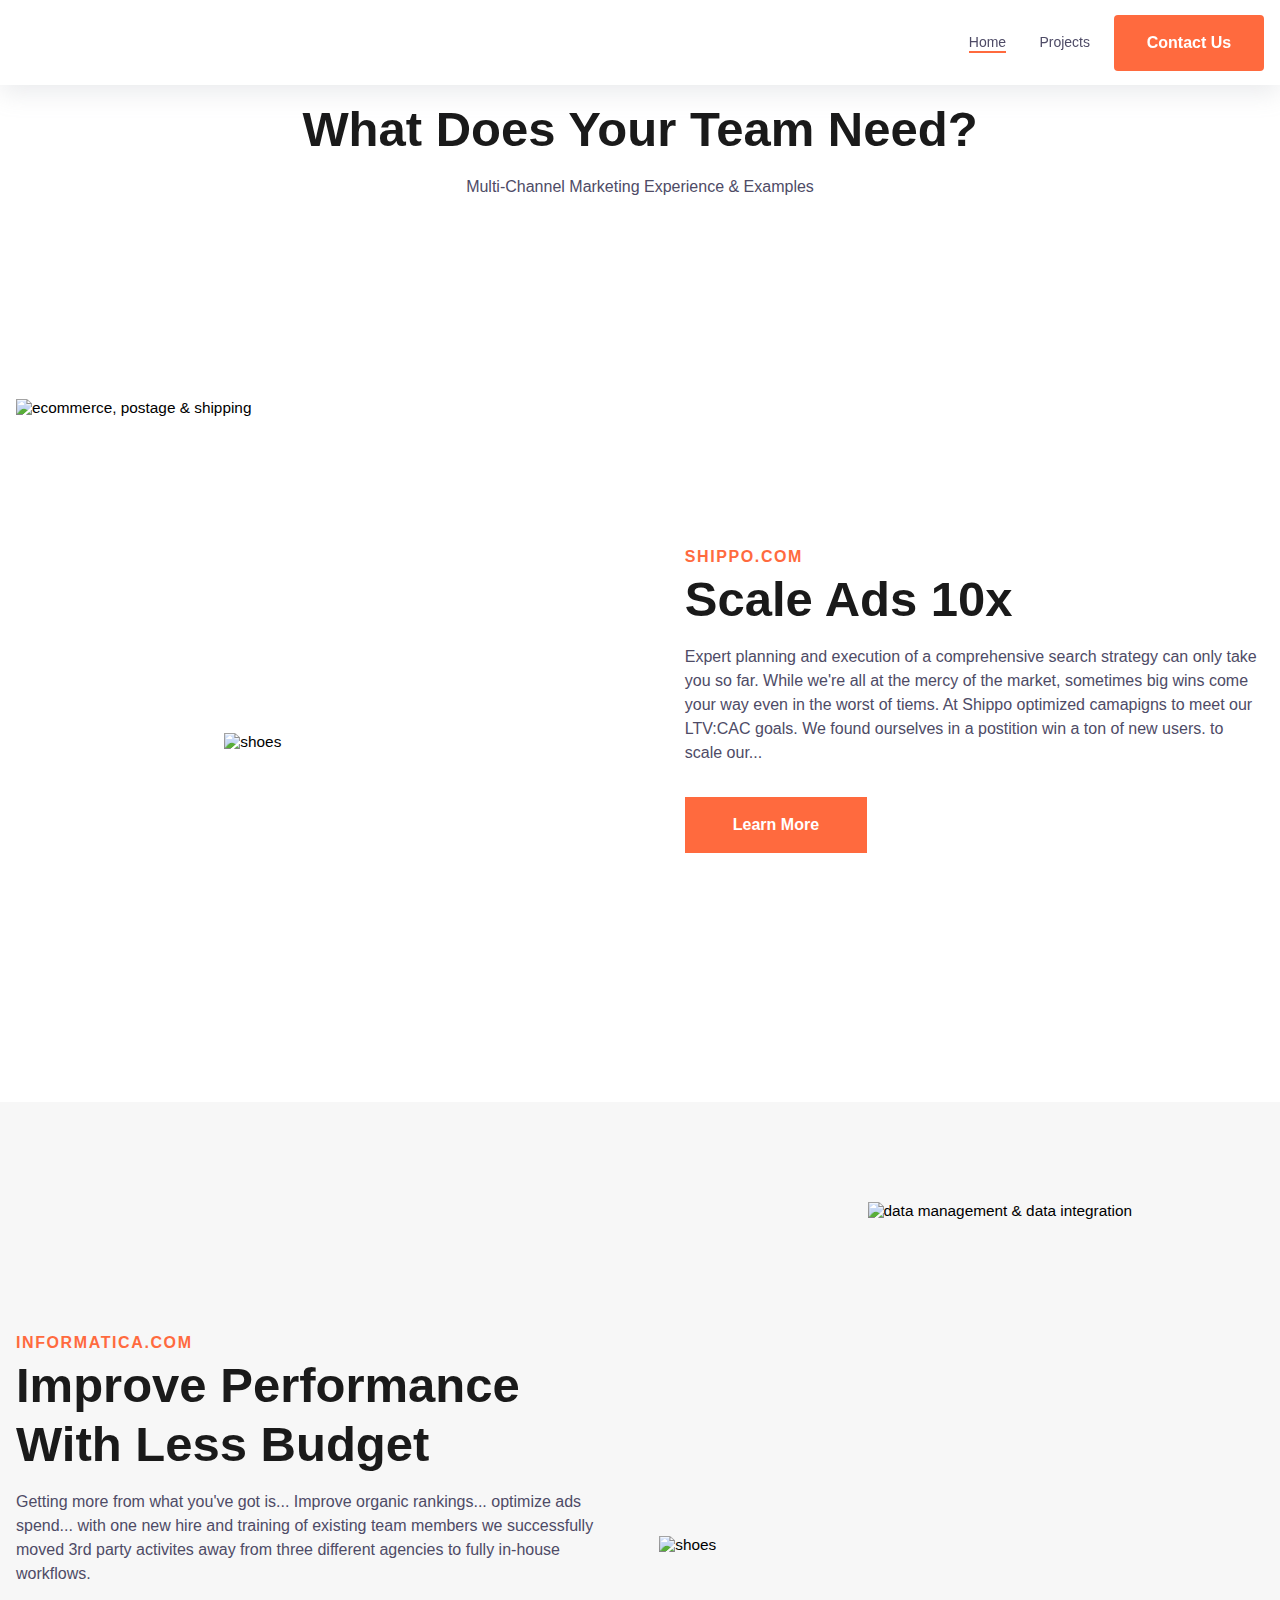
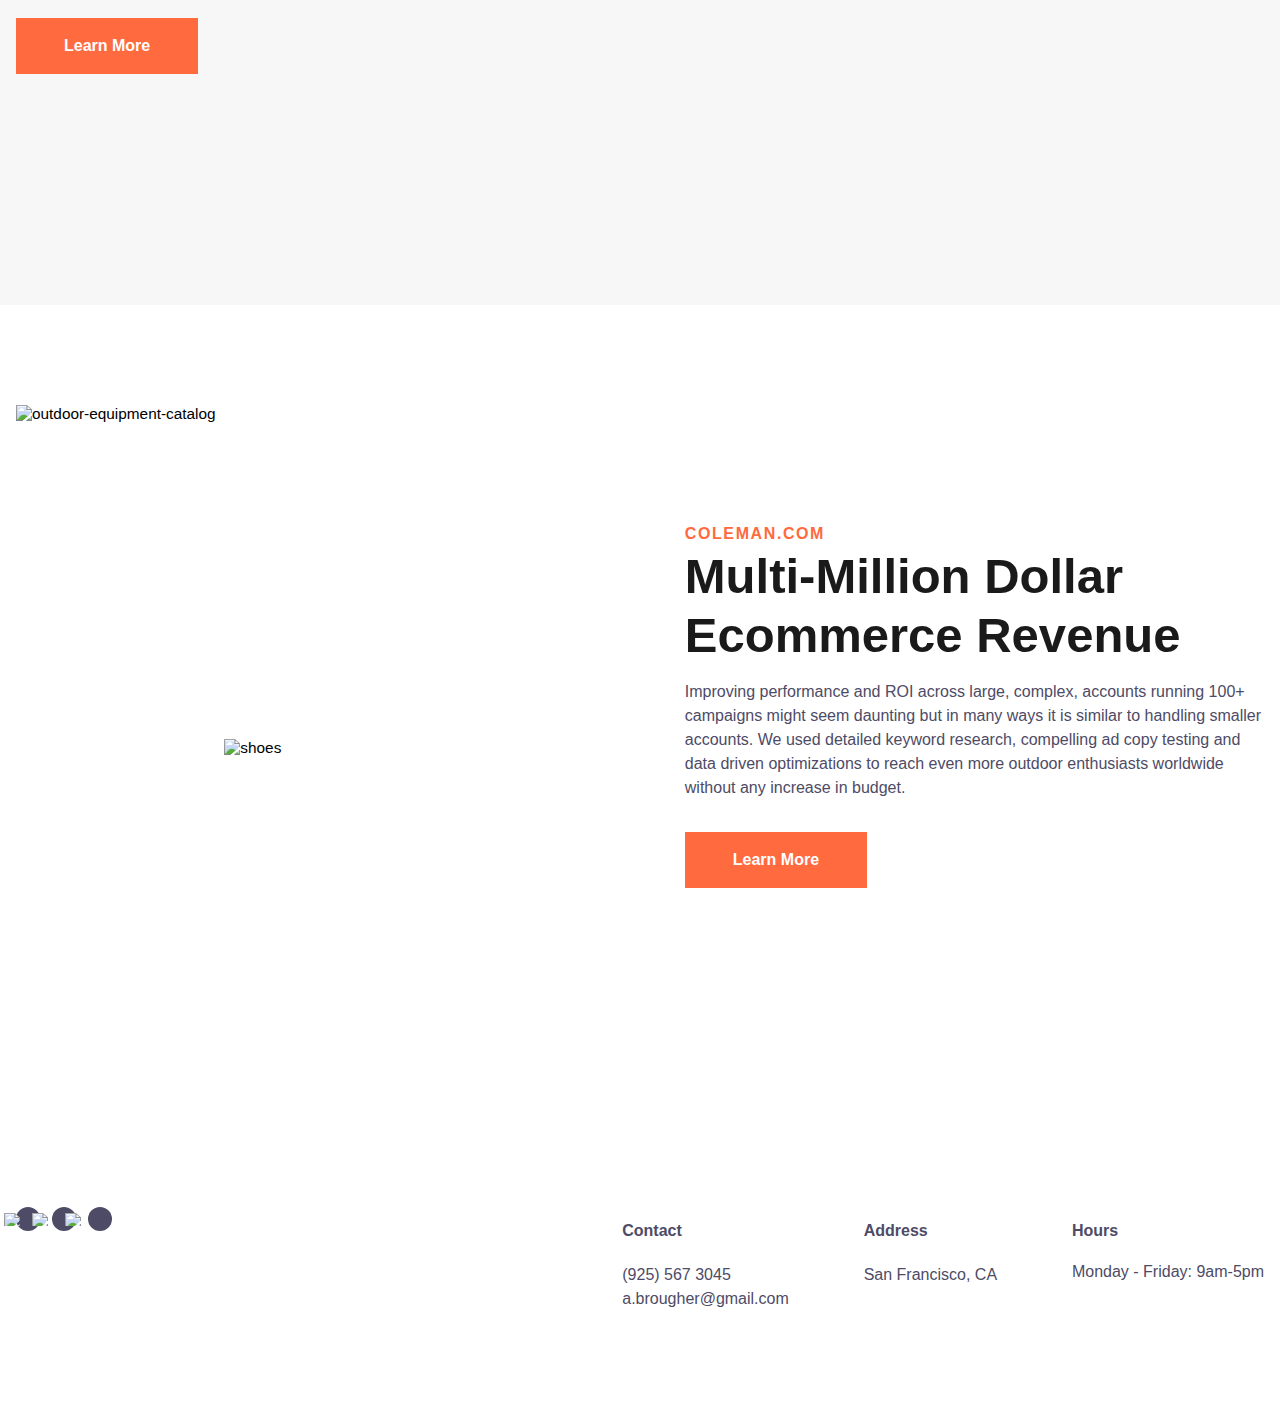
==== projects.html @ b032bcab "additional portfolio updates" ====
<!DOCTYPE html>
<html lang="en">
<head>
<!-- Google Tag Manager -->
<script>(function(w,d,s,l,i){w[l]=w[l]||[];w[l].push({'gtm.start':
new Date().getTime(),event:'gtm.js'});var f=d.getElementsByTagName(s)[0],
j=d.createElement(s),dl=l!='dataLayer'?'&l='+l:'';j.async=true;j.src=
'https://www.googletagmanager.com/gtm.js?id='+i+dl;f.parentNode.insertBefore(j,f);
})(window,document,'script','dataLayer','GTM-N7ZR4K52');</script>
<!-- End Google Tag Manager -->
  <meta charset="UTF-8">
  <meta name="viewport" content="width=device-width, initial-scale=1.0">
  <title>Staging | Home Page</title>
  <link rel="stylesheet" href="styles-code-stitch.css">
<script type="text/javascript" src="js/code-stitch.js"></script>
</head>
<body>
<!-- Google Tag Manager (noscript) -->
<noscript><iframe src="https://www.googletagmanager.com/ns.html?id=GTM-N7ZR4K52"
height="0" width="0" style="display:none;visibility:hidden"></iframe></noscript>
<!-- End Google Tag Manager (noscript) -->

<!-- ============================================ -->
<!--                 Navigation                   -->
<!-- ============================================ -->

<header id="cs-navigation">
    <div class="cs-container">
        <!--Nav Logo
        <a href="" class="cs-logo" aria-label="back to home">
            <img src="https://csimg.nyc3.cdn.digitaloceanspaces.com/Icons%2Flogo-black.svg" alt="logo" width="210" height="29" aria-hidden="true" decoding="async">
        </a> -->
        <!--Navigation List-->
        <nav class="cs-nav" role="navigation">
            <!--Mobile Nav Toggle-->
            <button class="cs-toggle" aria-label="mobile menu toggle">
                <div class="cs-box" aria-hidden="true">
                    <span class="cs-line cs-line1" aria-hidden="true"></span>
                    <span class="cs-line cs-line2" aria-hidden="true"></span>
                    <span class="cs-line cs-line3" aria-hidden="true"></span>
                </div>
            </button>
            <!-- We need a wrapper div so we can set a fixed height on the cs-ul in case the nav list gets too long from too many dropdowns being opened and needs to have an overflow scroll. This wrapper acts as the background so it can go the full height of the screen and not cut off any overflowing nav items while the cs-ul stops short of the bottom of the screen, which keeps all nav items in view no matter how mnay there are-->
            <div class="cs-ul-wrapper">
                <ul id="cs-expanded" class="cs-ul" aria-expanded="false">
                    <li class="cs-li">
                        <a href="https://www.colodev.com" class="cs-li-link cs-active">
                            Home
                        </a>
                    </li>
<!--                    <li class="cs-li">
                        <a href="" class="cs-li-link">
                            About
                        </a>
                    </li> -->
                    <li class="cs-li">
                        <a href="https://acb-site.github.io/projects" class="cs-li-link">
                            Projects
                        </a>
                    </li>
<!--                    <li class="cs-li">
                        <a href="" class="cs-li-link">
                            About Us
                        </a>
                    </li> -->
<!--                     <li class="cs-li">
                        <a href="" class="cs-li-link">
                            FAQ
                        </a>
                    </li> -->
                </ul>
            </div>
        </nav>
        <a href="mailto:a.brougher@gmail.com" target="_newtab" class="cs-button-solid cs-nav-button">Contact Us</a>
        <!--Dark Mode toggle, uncomment button code if you want to enable a dark mode toggle-->
        <!-- <button id="dark-mode-toggle" aria-label="dark mode toggle">
            <svg class="cs-moon" xmlns="http://www.w3.org/2000/svg" viewBox="0 0 480 480" style="enable-background:new 0 0 480 480" xml:space="preserve"><path d="M459.782 347.328c-4.288-5.28-11.488-7.232-17.824-4.96-17.76 6.368-37.024 9.632-57.312 9.632-97.056 0-176-78.976-176-176 0-58.4 28.832-112.768 77.12-145.472 5.472-3.712 8.096-10.4 6.624-16.832S285.638 2.4 279.078 1.44C271.59.352 264.134 0 256.646 0c-132.352 0-240 107.648-240 240s107.648 240 240 240c84 0 160.416-42.688 204.352-114.176 3.552-5.792 3.04-13.184-1.216-18.496z"/></svg>
            <img class="cs-sun" aria-hidden="true" src="https://csimg.nyc3.cdn.digitaloceanspaces.com/Icons%2Fsun.svg" decoding="async" alt="moon" width="15" height="15">
        </button> -->
    </div>
</header>


<!-- ============================================ -->
<!--                  Services - Hero                    -->
<!-- ============================================ -->

<section id="services-448">
    <div class="cs-container">
        <div class="cs-content">
        <!--    <span class="cs-topper">Services</span>   -->
            <h2 class="cs-title">What Does Your Team Need?</h2>
            <p class="cs-text">
                Multi-Channel Marketing Experience & Examples
            </p>
        </div>
    </div>
</section>
             
<!-- ============================================ -->


<!-- ============================================ -->
<!--                Side By Side                  -->
<!-- ============================================ -->

<section id="RPsbs-1593">
    <div class="cs-container">
        <div class="cs-image-group">
            <!--Top left image-->
            <picture class="cs-picture cs-picture1">
                <!--Mobile Image-->
                <source media="(max-width: 600px)" srcset="/images/projects/packages-cropped.jpg">
                <!--Tablet and above Image-->
                <source media="(min-width: 601px)" srcset="/images/projects/packages-cropped.jpg">
                <img loading="lazy" decoding="async" src="/images/projects/packages-cropped.jpg" alt="ecommerce, postage & shipping" width="413" height="500">
            </picture>
            <!--Top Right image-->
            <picture class="cs-picture cs-picture2">
                <!--Mobile Image-->
                <source media="(max-width: 600px)" srcset="https://csimg.nyc3.cdn.digitaloceanspaces.com/Images/ecommerce/shoes2.jpg">
                <!--Tablet and above Image-->
                <source media="(min-width: 601px)" srcset="https://csimg.nyc3.cdn.digitaloceanspaces.com/Images/ecommerce/shoes2.jpg">
                <img loading="lazy" decoding="async" src="https://csimg.nyc3.cdn.digitaloceanspaces.com/Images/ecommerce/shoes2.jpg" alt="shoes" width="413" height="280">
            </picture>
        </div>
        <div class="cs-content">
            <span class="cs-topper">Shippo.com</span>
            <h2 class="cs-title">Scale Ads 10x</h2>
            <p class="cs-text">
                Expert planning and execution of a comprehensive search strategy can only take you so far. While we're all at the mercy of the market, sometimes big wins come your way even in the worst of tiems. At Shippo optimized camapigns to meet our LTV:CAC goals. We found ourselves in a postition win a ton of new users. to scale our...
            </p>
            <a href="mailto:a.brougher@gmail.com" class="cs-button-solid" target="_newtab">Learn More</a>
        </div>
    </div>
</section>

<!-- ============================================ -->
<!--             Side By Side Reverse             -->
<!-- ============================================ -->

<section id="RPsbsr-1593">
    <div class="cs-container">
        <div class="cs-image-group">
            <!--Top left image-->
            <picture class="cs-picture cs-picture1">
                <!--Mobile Image-->
                <source media="(max-width: 600px)" srcset="/images/projects/data-integration-cropped.jpg">
                <!--Tablet and above Image-->
                <source media="(min-width: 601px)" srcset="/images/projects/data-integration-cropped.jpg">
                <img loading="lazy" decoding="async" src="/images/projects/data-integration-cropped.jpg" alt="data management & data integration" width="413" height="500">
            </picture>
            <!--Top Right image-->
            <picture class="cs-picture cs-picture2">
                <!--Mobile Image-->
                <source media="(max-width: 600px)" srcset="https://csimg.nyc3.cdn.digitaloceanspaces.com/Images/ecommerce/shoes2.jpg">
                <!--Tablet and above Image-->
                <source media="(min-width: 601px)" srcset="https://csimg.nyc3.cdn.digitaloceanspaces.com/Images/ecommerce/shoes2.jpg">
                <img loading="lazy" decoding="async" src="https://csimg.nyc3.cdn.digitaloceanspaces.com/Images/ecommerce/shoes2.jpg" alt="shoes" width="413" height="280">
            </picture>
        </div>
        <div class="cs-content">
            <span class="cs-topper">Informatica.com</span>
            <h2 class="cs-title">Improve Performance With Less Budget</h2>
            <p class="cs-text">
                Getting more from what you've got is... Improve organic rankings... optimize ads spend... with one new hire and training of existing team members we successfully moved 3rd party activites away from three different agencies to fully in-house workflows.
            </p>
            <a href="mailto:a.brougher@gmail.com" class="cs-button-solid" target="_newtab">Learn More</a>
        </div>
    </div>
</section>
<!-- ============================================ -->
<!--                Side By Side                  -->
<!-- ============================================ -->

<section id="RPsbs-1593">
    <div class="cs-container">
        <div class="cs-image-group">
            <!--Top left image-->
            <picture class="cs-picture cs-picture1">
                <!--Mobile Image-->
                <source media="(max-width: 600px)" srcset="/images/projects/camping-catalog-cropped.jpg">
                <!--Tablet and above Image-->
                <source media="(min-width: 601px)" srcset="/images/projects/camping-catalog-cropped.jpg">
                <img loading="lazy" decoding="async" src="/images/projects/camping-catalog-cropped.jpg" alt="outdoor-equipment-catalog" width="413" height="500">
            </picture>
            <!--Top Right image-->
            <picture class="cs-picture cs-picture2">
                <!--Mobile Image-->
                <source media="(max-width: 600px)" srcset="https://csimg.nyc3.cdn.digitaloceanspaces.com/Images/ecommerce/shoes2.jpg">
                <!--Tablet and above Image-->
                <source media="(min-width: 601px)" srcset="https://csimg.nyc3.cdn.digitaloceanspaces.com/Images/ecommerce/shoes2.jpg">
                <img loading="lazy" decoding="async" src="https://csimg.nyc3.cdn.digitaloceanspaces.com/Images/ecommerce/shoes2.jpg" alt="shoes" width="413" height="280">
            </picture>
        </div>
        <div class="cs-content">
            <span class="cs-topper">Coleman.com</span>
            <h2 class="cs-title">Multi-Million Dollar Ecommerce Revenue</h2>
            <p class="cs-text">
                Improving performance and ROI across large, complex, accounts running 100+ campaigns might seem daunting but in many ways it is similar to handling smaller accounts. We used detailed keyword research, compelling ad copy testing and data driven optimizations to reach even more outdoor enthusiasts worldwide without any increase in budget.
            </p>
            <a href="mailto:a.brougher@gmail.com" class="cs-button-solid" target="_newtab">Learn More</a>
        </div>
    </div>
</section>

<!-- ============================================ -->
<!--                   Footer                     -->
<!-- ============================================ -->

<footer id="cs-footer-274">
    <div class="cs-container">
        <!-- Logo Group -->
        <div class="cs-logo-group">
            <a aria-label="go back to home" class="cs-logo" href="">
                <!-- Remove the light class if you don't need the dark logo -->
               <!-- <img class="cs-logo-img" aria-hidden="true" loading="lazy" decoding="async" src="https://csimg.nyc3.digitaloceanspaces.com/Footer/logo.svg" alt="logo" width="240" height="32"> -->
            </a>
            <div class="cs-social">
                <a class="cs-social-link" aria-label="visit google profile" href="">
                    <img class="cs-social-img" aria-hidden="true" loading="lazy" decoding="async" src="https://csimg.nyc3.digitaloceanspaces.com/Social/google.svg" alt="google" width="11" height="11">
                </a>
                <a class="cs-social-link" aria-label="visit facebook profile" href="">
                    <img class="cs-social-img" aria-hidden="true" loading="lazy" decoding="async" src="https://csimg.nyc3.digitaloceanspaces.com/Social/Facebook.svg" alt="facebook" width="6" height="11">
                </a>
                <a class="cs-social-link" aria-label="visit instagram profile" href="">
                    <img class="cs-social-img" aria-hidden="true" loading="lazy" decoding="async" src="https://csimg.nyc3.digitaloceanspaces.com/Social/instagram.svg" alt="instagram" width="11" height="11">
                </a>
            </div>
        </div>
        <!-- Links -->
        <ul class="cs-nav">
            <li class="cs-nav-li">
                <span class="cs-header">Contact</span>
            </li>
            <li class="cs-nav-li">
                <a class="cs-nav-link" href="tel:925-567 3045">(925) 567 3045</a>
            </li>
            <li class="cs-nav-li">
                <a class="cs-nav-link" href="mailto:a.brougher@gmail.com">a.brougher@gmail.com</a>
            </li>
        </ul>
        <ul class="cs-nav">
            <li class="cs-nav-li">
                <span class="cs-header">Address</span>
            </li>
            <li class="cs-nav-li">
                <a class="cs-nav-link" href="">San Francisco, CA</a>
            </li>
        </ul>
        <!-- Contact Info -->
        <ul class="cs-nav">
            <li class="cs-nav-li">
                <span class="cs-header">Hours</span>
            </li>
            <li class="cs-nav-li">
                Monday - Friday: 9am-5pm
            </li>
  <!--            <li class="cs-nav-li">
                ​(closed for lunch 12pm-2pm)
            </li> -->
        </ul>
    </div>
</footer>


</body>
---- styles-code-stitch.css ----
:root {
    /* Add these styles to your global stylesheet, which is used across all site pages. You only need to do this once. All elements in the library derive their variables and base styles from this central sheet, simplifying site-wide edits. For instance, if you want to modify how your h2's appear across the site, you just update it once in the global styles, and the changes apply everywhere. */
    --primary: #ff6a3e;
    --primaryLight: #ffba43;
    --secondary: #ffba43;
    --secondaryLight: #ffba43;
    --headerColor: #1a1a1a;
    --bodyTextColor: #4e4b66;
    --bodyTextColorWhite: #fafbfc;
    /* 13px - 16px */
    --topperFontSize: clamp(0.8125rem, 1.6vw, 1rem);
    /* 31px - 49px */
    --headerFontSize: clamp(1.9375rem, 3.9vw, 3.0625rem);
    --bodyFontSize: 1rem;
    /* 60px - 100px top and bottom */
    --sectionPadding: clamp(3.75rem, 7.82vw, 6.25rem) 1rem;
    --fontFamily: 'Montserrat', sans-serif;
    font-family: var(--fontFamily);
}

body {
    margin: 0;
    padding: 0;
}

*, *:before, *:after {
    /* prevents padding from affecting height and width */
    box-sizing: border-box;
}
.cs-topper {
    font-size: var(--topperFontSize);
    line-height: 1.2em;
    text-transform: uppercase;
    text-align: inherit;
    letter-spacing: .1em;
    font-weight: 700;
    color: var(--primary);
    margin-bottom: 0.25rem;
    display: block;
}

.cs-title {
    font-size: var(--headerFontSize);
    font-weight: 900;
    line-height: 1.2em;
    text-align: inherit;
    max-width: 43.75rem;
    margin: 0 0 1rem 0;
    color: var(--headerColor);
    position: relative;
}

.cs-text {
    font-size: var(--bodyFontSize);
    line-height: 1.5em;
    text-align: inherit;
    width: 100%;
    max-width: 40.625rem;
    margin: 0;
    color: var(--bodyTextColor);
}
                            
/*-- -------------------------- -->
<---     Mobile Navigation      -->
<--- -------------------------- -*/
/* Mobile - 1023px */
@media only screen and (max-width: 63.9375rem) {
  body.cs-open {
    overflow: hidden;
  }
  #cs-navigation {
    width: 100%;
    /* prevents padding and border from affecting height and width */
    box-sizing: border-box;
    padding: 0.75rem 1rem;
    background-color: #fff;
    box-shadow: rgba(149, 157, 165, 0.2) 0px 8px 24px;
    position: fixed;
    z-index: 10000;
  }
  #cs-navigation:before {
    content: "";
    width: 100%;
    height: 0vh;
    background: rgba(0, 0, 0, 0.6);
    opacity: 0;
    display: block;
    position: absolute;
    top: 100%;
    right: 0;
    z-index: -1100;
    transition: height 0.5s, opacity 0.5s;
    -webkit-backdrop-filter: blur(10px);
    backdrop-filter: blur(10px);
  }
  #cs-navigation.cs-active:before {
    height: 150vh;
    opacity: 1;
  }
  #cs-navigation.cs-active .cs-ul-wrapper {
    opacity: 1;
    transform: scaleY(1);
    transition-delay: 0.15s;
  }
  #cs-navigation.cs-active .cs-li {
    opacity: 1;
    transform: translateY(0);
  }
  #cs-navigation .cs-container {
    width: 100%;
    display: flex;
    justify-content: flex-end;
    align-items: center;
  }
  #cs-navigation .cs-logo {
    width: 40%;
    max-width: 9.125rem;
    height: 100%;
    margin: 0 auto 0 0;
    /* prevents padding and border from affecting height and width */
    box-sizing: border-box;
    padding: 0;
    display: flex;
    justify-content: center;
    align-items: center;
    z-index: 10;
  }
  #cs-navigation .cs-logo img {
    width: 100%;
    height: 100%;
    /* ensures the image never overflows the container. It stays contained within it's width and height and expands to fill it then stops once it reaches an edge */
    object-fit: contain;
  }
  #cs-navigation .cs-toggle {
    /* 44px - 48px */
    width: clamp(2.75rem, 6vw, 3rem);
    height: clamp(2.75rem, 6vw, 3rem);
    margin: 0 0 0 auto;
    background-color: transparent;
    border: none;
    border-radius: 0.25rem;
    display: flex;
    justify-content: center;
    align-items: center;
  }
  #cs-navigation .cs-active .cs-line1 {
    top: 50%;
    transform: translate(-50%, -50%) rotate(225deg);
  }
  #cs-navigation .cs-active .cs-line2 {
    top: 50%;
    transform: translate(-50%, -50%) translateY(0) rotate(-225deg);
    transform-origin: center;
  }
  #cs-navigation .cs-active .cs-line3 {
    opacity: 0;
    bottom: 100%;
  }
  #cs-navigation .cs-box {
    /* 24px - 28px */
    width: clamp(1.5rem, 2vw, 1.75rem);
    /* 14px - 16px */
    height: clamp(0.875rem, 1.5vw, 1rem);
    position: relative;
  }
  #cs-navigation .cs-line {
    width: 100%;
    height: 2px;
    background-color: #1a1a1a;
    border-radius: 2px;
    position: absolute;
    left: 50%;
    transform: translateX(-50%);
  }
  #cs-navigation .cs-line1 {
    top: 0;
    transition: transform 0.5s, top 0.3s, left 0.3s;
    animation-duration: 0.7s;
    animation-timing-function: ease;
    animation-direction: normal;
    animation-fill-mode: forwards;
    transform-origin: center;
  }
  #cs-navigation .cs-line2 {
    top: 50%;
    transform: translateX(-50%) translateY(-50%);
    transition: top 0.3s, left 0.3s, transform 0.5s;
    animation-duration: 0.7s;
    animation-timing-function: ease;
    animation-direction: normal;
    animation-fill-mode: forwards;
  }
  #cs-navigation .cs-line3 {
    bottom: 0;
    transition: bottom 0.3s, opacity 0.3s;
  }
  #cs-navigation .cs-ul-wrapper {
    width: 100%;
    height: auto;
    padding-bottom: 2.4em;
    background-color: #fff;
    box-shadow: inset rgba(0, 0, 0, 0.2) 0px 8px 24px;
    opacity: 0;
    position: absolute;
    top: 100%;
    left: 0;
    z-index: -1;
    overflow: hidden;
    transform: scaleY(0);
    transition: transform 0.4s, opacity 0.3s;
    transform-origin: top;
  }
  #cs-navigation .cs-ul {
    width: 100%;
    height: auto;
    max-height: 65vh;
    margin: 0;
    padding: 3rem 0 0 0;
    display: flex;
    flex-direction: column;
    justify-content: flex-start;
    align-items: center;
    gap: 1.25rem;
    overflow: scroll;
  }
  #cs-navigation .cs-li {
    text-align: center;
    list-style: none;
    width: 100%;
    margin-right: 0;
    opacity: 0;
    /* transition from these values */
    transform: translateY(-4.375rem);
    transition: transform 0.6s, opacity 0.9s;
  }
  #cs-navigation .cs-li:nth-of-type(1) {
    transition-delay: 0.05s;
  }
  #cs-navigation .cs-li:nth-of-type(2) {
    transition-delay: 0.1s;
  }
  #cs-navigation .cs-li:nth-of-type(3) {
    transition-delay: 0.15s;
  }
  #cs-navigation .cs-li:nth-of-type(4) {
    transition-delay: 0.2s;
  }
  #cs-navigation .cs-li:nth-of-type(5) {
    transition-delay: 0.25s;
  }
  #cs-navigation .cs-li:nth-of-type(6) {
    transition-delay: 0.3s;
  }
  #cs-navigation .cs-li:nth-of-type(7) {
    transition-delay: 0.35s;
  }
  #cs-navigation .cs-li:nth-of-type(8) {
    transition-delay: 0.4s;
  }
  #cs-navigation .cs-li:nth-of-type(9) {
    transition-delay: 0.45s;
  }
  #cs-navigation .cs-li:nth-of-type(10) {
    transition-delay: 0.5s;
  }
  #cs-navigation .cs-li:nth-of-type(11) {
    transition-delay: 0.55s;
  }
  #cs-navigation .cs-li:nth-of-type(12) {
    transition-delay: 0.6s;
  }
  #cs-navigation .cs-li:nth-of-type(13) {
    transition-delay: 0.65s;
  }
  #cs-navigation .cs-li-link {
    /* 16px - 24px */
    font-size: clamp(1rem, 2.5vw, 1.5rem);
    line-height: 1.2em;
    text-decoration: none;
    margin: 0;
    color: var(--headerColor);
    display: inline-block;
    position: relative;
  }
  #cs-navigation .cs-li-link:before {
    /* active state underline */
    content: "";
    width: 100%;
    height: 1px;
    background: currentColor;
    opacity: 1;
    display: none;
    position: absolute;
    bottom: -0.125rem;
    left: 0;
  }
  #cs-navigation .cs-li-link.cs-active:before {
    display: block;
  }
  #cs-navigation .cs-button-solid {
    display: none;
  }
}
/*-- -------------------------- -->
<---     Desktop Navigation     -->
<--- -------------------------- -*/
/* Small Desktop - 1024px */
@media only screen and (min-width: 64rem) {
  #cs-navigation {
    width: 100%;
    /* prevents padding and border from affecting height and width */
    box-sizing: border-box;
    padding: 0 1rem;
    background-color: #fff;
    box-shadow: rgba(149, 157, 165, 0.2) 0px 8px 24px;
    position: fixed;
    z-index: 10000;
  }
  #cs-navigation .cs-container {
    width: 100%;
    max-width: 80rem;
    margin: auto;
    display: flex;
    justify-content: flex-end;
    align-items: center;
    gap: 1.5rem;
  }
  #cs-navigation .cs-toggle {
    display: none;
  }
  #cs-navigation .cs-logo {
    width: 18.4%;
    max-width: 21.875rem;
    height: 4.0625rem;
    /* margin-right auto pushes everything away from it to the right */
    margin: 0 auto 0 0;
    padding: 0;
    display: flex;
    justify-content: center;
    align-items: center;
    z-index: 100;
  }
  #cs-navigation .cs-logo img {
    width: 100%;
    height: 100%;
    /* ensures the image never overflows the container. It stays contained within it's width and height and expands to fill it then stops once it reaches an edge */
    object-fit: contain;
  }
  #cs-navigation .cs-ul {
    width: 100%;
    margin: 0;
    padding: 0;
    display: flex;
    justify-content: flex-start;
    align-items: center;
    /* 20px - 36px */
    gap: clamp(1.25rem, 2.6vw, 2.25rem);
  }
  #cs-navigation .cs-li {
    list-style: none;
    padding: 2rem 0;
    /* prevent flexbox from squishing it */
    flex: none;
  }
  #cs-navigation .cs-li-link {
    /* 14px - 16px */
    font-size: clamp(0.875rem, 1vw, 1rem);
    line-height: 1.5em;
    text-decoration: none;
    margin: 0;
    color: var(--bodyTextColor);
    display: block;
    position: relative;
  }
  #cs-navigation .cs-li-link:hover:before {
    width: 100%;
  }
  #cs-navigation .cs-li-link.cs-active:before {
    width: 100%;
  }
  #cs-navigation .cs-li-link:before {
    /* active state underline */
    content: "";
    width: 0%;
    height: 2px;
    background: var(--primary);
    opacity: 1;
    display: block;
    position: absolute;
    bottom: 0rem;
    left: 0;
    transition: width 0.3s;
  }
  #cs-navigation .cs-button-solid {
    font-size: 1rem;
    font-weight: 700;
    /* 46px - 56px */
    line-height: clamp(2.875em, 5.5vw, 3.5em);
    text-align: center;
    text-decoration: none;
    min-width: 9.375rem;
    margin: 0;
    /* prevents padding from adding to the width */
    box-sizing: border-box;
    padding: 0 1.5rem;
    color: #fff;
    background-color: var(--primary);
    border-radius: 0.25rem;
    display: inline-block;
    position: relative;
    z-index: 1;
  }
  #cs-navigation .cs-button-solid:before {
    content: "";
    width: 0%;
    height: 100%;
    background: #000;
    opacity: 1;
    border-radius: 0.25rem;
    position: absolute;
    top: 0;
    left: 0;
    z-index: -1;
    transition: width 0.3s;
  }
  #cs-navigation .cs-button-solid:hover:before {
    width: 100%;
  }
}
                                
/*-- -------------------------- -->
<---          Services          -->
<--- -------------------------- -*/

/* Mobile - 360px */
@media only screen and (min-width: 0rem) {
    #services-448 {
        padding: var(--sectionPadding);
    }
    #services-448 .cs-container {
        width: 100%;
        /* changes at 1280px at tablet */
        max-width: 34.375rem;
        margin: auto;
        display: flex;
        flex-direction: column;
        align-items: center;
        /* 48px - 64px */
        gap: clamp(3rem, 6vw, 4rem);
    }
    #services-448 .cs-content {
        /* set text align to left if content needs to be left aligned */
        text-align: center;
        width: 100%;
        display: flex;
        flex-direction: column;
        /* centers content horizontally, set to flex-start to left align */
        align-items: center;
    }

    #services-448 .cs-card-group {
        width: 100%;
        padding: 0;
        margin: 0;
        display: flex;
        flex-direction: column;
        justify-content: center;
        align-items: center;
        /* 16px - 20px */
        column-gap: clamp(1rem, 1.5vw, 1.25rem);
        /* 24px - 60px */
        row-gap: clamp(1.5rem, 5vw, 3.75rem);
    }
    #services-448 .cs-item {
        list-style: none;
        width: 100%;
        max-width: 22.5rem;
        /* changes at desktop */
        padding-top: 9rem;
        position: relative;
        display: flex;
        flex-direction: column;
        align-items: center;
        justify-content: center;
    }
    #services-448 .cs-item:hover .cs-picture img {
        transform: scale(1.2);
        opacity: 0.4;
    }
    #services-448 .cs-item:hover .cs-flex:before {
        opacity: 1;
    }
    #services-448 .cs-picture {
        width: 100%;
        /* changes at desktop */
        height: 15.625rem;
        border-radius: 0.5rem;
        background-color: var(--primary);
        /* clips the corners of the image */
        overflow: hidden;
        display: block;
        position: absolute;
        top: 0;
        left: 0;
        z-index: -1;
    }
    #services-448 .cs-picture img {
        position: absolute;
        top: 0;
        left: 0;
        height: 100%;
        width: 100%;
        /* makes it behave like a background image */
        object-fit: cover;
        /* positions top of image to the top of the container */
        object-position: top;
        transition:
            transform 0.9s,
            opacity 0.5s;
    }
    #services-448 .cs-flex {
        text-align: center;
        width: 88%;
        padding: 0 1.5rem 1.5rem 1.5rem;
        /* prevents padding and border from affecting height and width */
        box-sizing: border-box;
        border: 1px solid #dad9e3;
        border-radius: 0.75rem;
        background-color: #fff;
        box-shadow: 0px 24px 54px rgba(87, 107, 147, 0.12);
        display: flex;
        flex-direction: column;
        justify-content: center;
        align-items: center;
        position: relative;
    }
    #services-448 .cs-flex:before {
        /* hover border box */
        content: "";
        background: transparent;
        /* prevents the mouse from interacting with it */
        pointer-events: none;
        border: 4px solid var(--primary);
        border-radius: 0.75rem;
        /* prevents border from affecting height and width */
        box-sizing: border-box;
        opacity: 0;
        position: absolute;
        display: block;
        top: -1px;
        left: -1px;
        right: -1px;
        bottom: -1px;
        transition: opacity 0.5s;
    }
    #services-448 .cs-wrapper {
        /* 80px - 120px */
        width: clamp(5rem, 9.2vw, 7.5rem);
        height: clamp(5rem, 9.2vw, 7.5rem);
        /* 20px - 24px */
        margin: 0 0 clamp(1.25rem, 1.5vw, 1.5rem);
        /* we use the same clamp value for height & width, but multiple by -.5 so it will be a negative value, and be half of the height.  Negative margins pull things toward the element so they overlap them, in this case we want the .cs-wrapper to overlap .cs-flex by half its height, so we use the same clamp for height and half it for the margin top value */
        margin-top: calc(clamp(5rem, 9.2vw, 7.5rem) * -0.5);
        border-radius: 50%;
        border: 4px solid var(--primary);
        background-color: #fff;
        /* prevents border from affecting height and width */
        box-sizing: border-box;
        display: flex;
        justify-content: center;
        align-items: center;
        position: relative;
        z-index: 10;
    }
    #services-448 .cs-icon {
        /* 48px - 64px */
        width: clamp(3rem, 4.3vw, 4rem);
        height: auto;
        display: block;
    }
    #services-448 .cs-h3 {
        /* 20px - 25px */
        font-size: clamp(1.25rem, 1.9vw, 1.5625rem);
        line-height: 1.2em;
        font-weight: 700;
        margin: 0 0 0.5rem 0;
        color: var(--headerColor);
    }
    #services-448 .cs-item-text {
        /* 14px - 16px */
        font-size: clamp(0.875rem, 1.5vw, 1rem);
        line-height: 1.5em;
        font-weight: 400;
        /* 20px - 24px */
        margin: 0 0 clamp(1.25rem, 1.5vw, 1.5rem);
        color: var(--bodyTextColor);
    }
    #services-448 .cs-link {
        /* 16px - 20px */
        font-size: clamp(1rem, 1.5vw, 1.25rem);
        line-height: 1.5em;
        font-weight: 700;
        text-transform: uppercase;
        text-decoration: none;
        margin: 0;
        color: var(--primary);
        display: inline-block;
        position: relative;
    }
    #services-448 .cs-link:hover:before {
        width: 100%;
    }
    #services-448 .cs-link:before {
        /* animated underline */
        content: "";
        width: 0%;
        height: 3px;
        background: currentColor;
        opacity: 1;
        position: absolute;
        display: block;
        bottom: -0.125rem;
        left: 0;
        transition: width 0.3s;
    }
}
/* Tablet - 768px */
@media only screen and (min-width: 48rem) {
    #services-448 .cs-container {
        max-width: 80rem;
    }
    #services-448 .cs-card-group {
        flex-direction: row;
    }
    #services-448 .cs-item {
        width: 47%;
    }
}
/* Small Desktop - 1024px */
@media only screen and (min-width: 64rem) {
    #services-448 .cs-card-group {
        flex-wrap: nowrap;
    }
    #services-448 .cs-item {
        width: 100%;
        /* 144px - 274px */
        padding-top: clamp(9rem, 17.5vw, 17.125rem);
    }
    #services-448 .cs-picture {
        /* 224px - 428px */
        height: clamp(14rem, 28vw, 26.75rem);
    }
}

/*-- -------------------------- -->
<---           Stats            -->
<--- -------------------------- -*/

/* Mobile - 360px */
@media only screen and (min-width: 0rem) {
  #stats-1687 {
    padding: var(--sectionPadding);
  }
  #stats-1687 .cs-container {
    width: 100%;
    /* changes to 1920px at tablet */
    max-width: 36.5rem;
    margin: auto;
    display: flex;
    flex-direction: column;
    align-items: stretch;
    /* 48px - 100px */
    gap: clamp(3rem, 7vw, 6.25rem);
  }
  #stats-1687 .cs-wrapper {
    width: 100%;
    /* 48px - 64px */
    max-width: 80rem;
    margin: auto;
    display: flex;
    flex-direction: column;
    justify-content: center;
    align-items: flex-start;
    /* 48px - 64px */
    gap: clamp(3rem, 6vw, 4rem);
  }
  #stats-1687 .cs-content {
    /* set text align to left if content needs to be left aligned */
    text-align: left;
    width: 100%;
    max-width: 33.875rem;
    display: flex;
    flex-direction: column;
    /* centers content horizontally, set to flex-start to left align */
    align-items: flex-start;
  }
  #stats-1687 .cs-text {
    margin-bottom: 1rem;
  }
  #stats-1687 .cs-text:last-of-type {
    margin-bottom: 2rem;
  }
  #stats-1687 .cs-button-solid {
    font-size: 1rem;
    font-weight: 700;
    /* 46px - 56px */
    line-height: clamp(2.875rem, 5.5vw, 3.5rem);
    text-align: center;
    text-decoration: none;
    min-width: 9.375rem;
    margin: 0;
    /* prevents padding from adding to the width */
    box-sizing: border-box;
    padding: 0 1.5rem;
    color: #fff;
    background-color: var(--primary);
    display: inline-block;
    position: relative;
    z-index: 1;
  }
  #stats-1687 .cs-button-solid:before {
    content: "";
    width: 0%;
    height: 100%;
    background: #000;
    opacity: 1;
    border-radius: 0.25rem;
    position: absolute;
    top: 0;
    left: 0;
    z-index: -1;
    transition: width 0.3s;
  }
  #stats-1687 .cs-button-solid:hover:before {
    width: 100%;
  }
  #stats-1687 .cs-picture {
    width: 100%;
    max-width: 39.375rem;
    height: auto;
    /* 400px - 600px */
    min-height: clamp(25rem, 68vw, 37.5rem);
    margin: 0;
    display: block;
    position: relative;
    z-index: 1;
    align-self: stretch;
  }
  #stats-1687 .cs-picture img {
    width: 100%;
    height: 100%;
    object-fit: cover;
    position: absolute;
    top: 0;
    left: 0;
  }
  #stats-1687 .cs-card-group {
    list-style: none;
    margin: 0;
    padding: 0;
    display: grid;
    grid-auto-flow: row;
    /* 16px - 40px */
    gap: clamp(1rem, 3vw, 2.5rem);
  }
  #stats-1687 .cs-item {
    width: 100%;
    /* 20px - 40px */
    padding: clamp(1.25rem, 3vw, 2.5rem);
    background-color: #f7f7f7;
    display: flex;
    /* 24px - 80px */
    flex-direction: column;
    gap: clamp(1.5rem, 6vw, 5rem);
    position: relative;
    overflow: hidden;
  }
  #stats-1687 .cs-h3 {
    /* 16px - 20px */
    font-size: clamp(1rem, 2vw, 1.25rem);
    font-weight: 700;
    line-height: 1.2em;
    margin: 0;
    color: var(--primary);
    z-index: 1;
  }
  #stats-1687 .cs-number {
    /* 49px - 61px */
    font-size: clamp(3.0625rem, 5vw, 3.8125rem);
    font-weight: 900;
    line-height: 1.2em;
    color: var(--headerColor);
    z-index: 1;
  }
  #stats-1687 .cs-graphic {
    /* 131px - 233px */
    width: clamp(8.1875rem, 16vw, 14.5625rem);
    /* 131px - 233px */
    height: clamp(8.1875rem, 16vw, 14.5625rem);
    position: absolute;
    /* -49px - -37px */
    right: clamp(-3.0625rem, -4vw, -2.3125rem);
    /* -8px - -40px */
    bottom: calc(clamp(0.5rem, 3vw, 2.5rem) * -1);
    z-index: 0;
  }
}
/* Tablet - 768px */
@media only screen and (min-width: 48rem) {
  #stats-1687 .cs-container {
    max-width: 120rem;
  }
  #stats-1687 .cs-wrapper {
    display: grid;
    grid-template-columns: repeat(2, 1fr);
    align-items: stretch;
    gap: 2.5rem;
  }
  #stats-1687 .cs-content {
    padding: 4rem 0;
    align-self: center;
  }
  #stats-1687 .cs-picture {
    /* sends it to the right in the 2nd position */
    order: 2;
  }
  #stats-1687 .cs-card-group {
    grid-template-columns: repeat(4, 1fr);
  }
}
                                
/*-- -------------------------- -->
<---         Services           -->
<--- -------------------------- -*/

/* Mobile - 360px */
@media only screen and (min-width: 0rem) {
  #services-1121 {
    padding: var(--sectionPadding);
    background-color: #1a1a1a;
    position: relative;
    z-index: 1;
  }
  #services-1121 .cs-container {
    width: 100%;
    max-width: 80rem;
    margin: auto;
    display: flex;
    flex-direction: column;
    align-items: center;
    /* 48px - 64px */
    gap: clamp(3rem, 6vw, 4rem);
  }
  #services-1121 .cs-card-group {
    width: 100%;
    padding: 0;
    margin: 0;
    display: flex;
    flex-direction: column;
    align-items: center;
    /* changes to a clamp on tablet */
    gap: 2.5rem;
  }
  #services-1121 .cs-item {
    text-align: center;
    list-style: none;
    width: 100%;
    max-width: 25.8125rem;
    display: flex;
    flex-direction: column;
    align-items: center;
    justify-content: center;
    /* 16px - 24px */
    gap: clamp(1rem, 3vw, 1.5rem);
  }
  #services-1121 .cs-image-group {
    /* 80px - 100px */
    width: clamp(5rem, 8vw, 6.25rem);
    height: clamp(5rem, 8vw, 6.25rem);
    display: flex;
    justify-content: center;
    align-items: center;
    /* prevents flexbox from squishing it */
    flex: none;
    position: relative;
    z-index: 1;
  }
  #services-1121 .cs-icon {
    /* 36px - 48px */
    width: clamp(2.25rem, 4vw, 3rem);
    height: auto;
  }
  #services-1121 .cs-graphic {
    width: 100%;
    height: auto;
    position: absolute;
    top: 50%;
    left: 50%;
    transform: translate(-50%, -50%);
    z-index: -1;
  }
  #services-1121 .cs-h2 {
    /* 20px - 25px */
    font-size: clamp(1.25rem, 2.5vw, 1.5625rem);
    line-height: 1.2em;
    font-weight: 700;
    text-align: inherit;
    margin: 0 0 0.75rem;
    color: var(--bodyTextColorWhite);
  }
  #services-1121 .cs-item-text {
    font-size: 1rem;
    line-height: 1.5em;
    text-align: inherit;
    margin: 0;
    color: var(--bodyTextColorWhite);
  }
  #services-1121 .cs-waves {
    width: 100%;
    height: 100%;
    top: 0;
    left: 0;
    /* makes it act like a background image */
    object-fit: cover;
    position: absolute;
    z-index: -1;
  }
}
/* Tablet - 768px */
@media only screen and (min-width: 48rem) {
  #services-1121 .cs-card-group {
    flex-direction: row;
    justify-content: space-between;
    align-items: stretch;
    /* 16px - 20px */
    gap: clamp(1rem, 2.5vw, 1.25rem);
  }
}
/* Small Desktop - 1024px */
@media only screen and (min-width: 64rem) {
  #services-1121 .cs-item {
    text-align: left;
    flex-direction: row;
    align-items: center;
    justify-content: space-between;
  }
}
                                
/*-- -------------------------- -->
<---          Gallery           -->
<--- -------------------------- -*/

/* Mobile - 360px */
@media only screen and (min-width: 0rem) {
    #gallery-45 {
        padding: var(--sectionPadding);
        position: relative;
        /* Prevents overflow from the image going off screen */
        overflow: hidden;
    }
    #gallery-45 .cs-container {
        width: 100%;
        max-width: 80rem;
        margin: auto;
        display: flex;
        flex-direction: column;
        align-items: center;
        /* 48px - 64px */
        gap: clamp(3rem, 6vw, 4rem);
    }
    #gallery-45 .cs-content {
        /* set text align to left if content needs to be left aligned */
        text-align: center;
        width: 100%;
        display: flex;
        flex-direction: column;
        /* centers content horizontally, set to flex-start to left align */
        align-items: center;
    }

    #gallery-45 .cs-image-group {
        width: 100%;
        margin: 0;
        padding: 0;
        display: flex;
        flex-direction: column;
        align-items: center;
        /* 16px - 20px */
        gap: clamp(1rem, 1.5vw, 1.25rem);
    }
    #gallery-45 .cs-item {
        list-style: none;
        width: 100%;
        height: 100%;
        aspect-ratio: 1;
        margin: 0;
        position: relative;
        display: block;
    }
    #gallery-45 .cs-item:hover .cs-hover-box {
        opacity: 1;
    }
    #gallery-45 .cs-item:hover .cs-icon {
        /* return to original position */
        transform: rotateY(0);
    }
    #gallery-45 .cs-item:hover .cs-h3 {
        opacity: 1;
        /* Return to original position */
        transform: translateY(0);
    }
    #gallery-45 .cs-item:hover .cs-hover-box-text {
        opacity: 1;
        /* Return to original position */
        transform: translateY(0);
    }
    #gallery-45 .cs-picture {
        margin: auto;
        width: 100%;
        height: 100%;
        display: block;
        position: relative;
    }
    #gallery-45 .cs-picture img {
        position: absolute;
        top: 0;
        left: 0;
        height: 100%;
        width: 100%;
        object-fit: cover;
    }
    #gallery-45 .cs-button-solid {
        font-size: 1rem;
        /* 46px - 56px */
        line-height: clamp(2.875rem, 5.5vw, 3.5rem);
        text-decoration: none;
        font-weight: 700;
        text-align: center;
        margin: 0;
        color: #fff;
        min-width: 9.375rem;
        padding: 0 1.5rem;
        background-color: var(--primary);
        border-radius: 0.25rem;
        display: inline-block;
        position: relative;
        z-index: 1;
        /* prevents padding from adding to the width */
        box-sizing: border-box;
    }
    #gallery-45 .cs-button-solid:before {
        content: "";
        position: absolute;
        height: 100%;
        width: 0%;
        background: #000;
        opacity: 1;
        top: 0;
        left: 0;
        z-index: -1;
        border-radius: 0.25rem;
        transition: width 0.3s;
    }
    #gallery-45 .cs-button-solid:hover:before {
        width: 100%;
    }
}
/* In Between - 600px */
@media only screen and (min-width: 37.5rem) {
    #gallery-45 .cs-image-group {
        display: grid;
        grid-template-columns: repeat(12, 1fr);
        grid-template-rows: 1fr;
    }
    #gallery-45 .cs-item {
        grid-column: span 6;
    }
}
/* Tablet - 768px */
@media only screen and (min-width: 48rem) {
    #gallery-45 .cs-item {
        grid-column: span 3;
    }
}

/*-- -------------------------- -->
<---          Footer            -->
<--- -------------------------- -*/

/* Mobile - 360px */
@media only screen and (min-width: 0rem) {
    #cs-footer-274 {
        padding: var(--sectionPadding);
        /* Navigation Links */
    }
    #cs-footer-274 .cs-container {
        width: 100%;
        /* reset on tablet */
        max-width: 34.375rem;
        margin: auto;
        display: flex;
        justify-content: flex-start;
        align-items: flex-start;
        flex-wrap: wrap;
        column-gap: 5.5rem;
        row-gap: 2rem;
    }
    #cs-footer-274 .cs-logo-group {
        /* takes up all the space, lets the other ul's wrap below it */
        width: 100%;
        position: relative;
    }
    #cs-footer-274 .cs-logo-group {
        /* 44px - 52px */
        margin-bottom: clamp(2.75rem, 6.8vw, 3.25rem);
    }
    #cs-footer-274 .cs-logo {
        /* 210px - 240px */
        width: clamp(13.125rem, 8vw, 15rem);
        height: auto;
        display: block;
    }
    #cs-footer-274 .cs-logo-img {
        width: 100%;
        height: auto;
    }
    #cs-footer-274 .cs-social {
        display: inline-flex;
        flex-direction: column;
        justify-content: flex-start;
        gap: 0.75rem;
        position: absolute;
        top: 0;
        right: 0;
    }
    #cs-footer-274 .cs-social-link {
        width: 1.5rem;
        height: 1.5rem;
        background-color: #4e4b66;
        border-radius: 50%;
        display: flex;
        justify-content: center;
        align-items: center;
        position: relative;
        z-index: 1;
        transition:
            transform 0.3s,
            background-color 0.3s;
    }
    #cs-footer-274 .cs-social-link:hover {
        background-color: var(--primary);
        transform: translateY(-0.1875rem);
    }
    #cs-footer-274 .cs-social-img {
        height: 0.8125rem;
        width: auto;
        display: block;
    }
    #cs-footer-274 .cs-nav {
        padding: 0;
        margin: 0;
    }
    #cs-footer-274 .cs-nav-li {
        list-style: none;
        margin: 0;
        color: var(--bodyTextColor);
    }
    #cs-footer-274 .cs-header {
        font-size: 1rem;
        line-height: 1.5em;
        font-weight: 700;
        /* 16px - 20px */
        margin-bottom: clamp(1rem, 2.7vw, 1.25rem);
        color: var(--bodyTextColor);
        position: relative;
        display: block;
    }
    #cs-footer-274 .cs-nav-link {
        font-size: 1rem;
        text-decoration: none;
        line-height: 1.5em;
        color: var(--bodyTextColor);
        position: relative;
    }
    #cs-footer-274 .cs-nav-link:before {
        /* underline */
        content: "";
        width: 0%;
        height: 0.125rem;
        background: var(--bodyTextColor);
        opacity: 1;
        position: absolute;
        display: block;
        bottom: -0.125rem;
        left: 0;
        transition: width 0.3s;
    }
    #cs-footer-274 .cs-nav-link:hover:before {
        width: 100%;
    }
}
/* Tablet - 768px */
@media only screen and (min-width: 48rem) {
    #cs-footer-274 .cs-container {
        max-width: 80rem;
        row-gap: 0;
        /* 44px - 88px */
        column-gap: clamp(2.75rem, calc(6%), 5.5rem);
    }
    #cs-footer-274 .cs-logo-group {
        display: flex;
        justify-content: space-between;
        align-items: flex-start;
    }
    #cs-footer-274 .cs-social {
        flex-direction: row;
        position: relative;
        top: auto;
        right: auto;
    }
}
/* Small Desktop - 1024px */
@media only screen and (min-width: 64rem) {
    #cs-footer-274 .cs-container {
        justify-content: flex-end;
    }
    #cs-footer-274 .cs-logo-group {
        width: auto;
        margin: 0;
        /* pushes the rest of the content to the right in a flexbox */
        margin-right: auto;
        flex-direction: column;
    }
    #cs-footer-274 .cs-logo-img {
        margin-bottom: 2.75rem;
    }
    #cs-footer-274 .cs-nav {
        margin-top: 0.75rem;
    }
}
/*-- -------------------------- -->
<---       Side By Side         -->
<--- -------------------------- -*/

/* Mobile - 360px */
@media only screen and (min-width: 0rem) {
  #RPsbs-1593,
  #RPsbsr-1593 {
    padding: var(--sectionPadding);
  }
  #RPsbs-1593 .cs-container,
  #RPsbsr-1593 .cs-container {
    width: 100%;
    /* changes to 1280px at desktop */
    max-width: 34.375rem;
    margin: auto;
    display: flex;
    flex-direction: column;
    align-items: center;
    /* 48px - 64px */
    gap: clamp(3rem, 6vw, 4rem);
  }
  #RPsbs-1593 .cs-content,
  #RPsbsr-1593 .cs-content {
    /* set text align to left if content needs to be left aligned */
    text-align: left;
    width: 100%;
    max-width: 36.625rem;
    display: flex;
    flex-direction: column;
    /* centers content horizontally, set to flex-start to left align */
    align-items: flex-start;
  }
  #RPsbs-1593 .cs-text,
  #RPsbsr-1593 .cs-text {
    margin-bottom: 1rem;
  }
  #RPsbs-1593 .cs-text:last-of-type,
  #RPsbsr-1593 .cs-text:last-of-type {
    margin-bottom: 2rem;
  }
  #RPsbs-1593 .cs-button-solid,
  #RPsbsr-1593 .cs-button-solid {
    font-size: 1rem;
    /* 46px - 56px */
    line-height: clamp(2.875rem, 5.5vw, 3.5rem);
    text-decoration: none;
    font-weight: 700;
    text-align: center;
    margin: 0;
    color: #fff;
    min-width: 9.375rem;
    padding: 0 3rem;
    background-color: var(--primary);
    display: inline-block;
    position: relative;
    z-index: 1;
    /* prevents padding from adding to the width */
    box-sizing: border-box;
  }
  #RPsbs-1593 .cs-button-solid:before,
  #RPsbsr-1593 .cs-button-solid:before {
    content: '';
    position: absolute;
    height: 100%;
    width: 0%;
    background: #000;
    opacity: 1;
    top: 0;
    left: 0;
    z-index: -1;
    transition: width .3s;
  }
  #RPsbs-1593 .cs-button-solid:hover:before,
  #RPsbsr-1593 .cs-button-solid:hover:before {
    width: 100%;
  }
  #RPsbs-1593 .cs-image-group,
  #RPsbsr-1593 .cs-image-group {
    /* scales the whole group based on the view width size and stop when that vales equals .745em, resets at desktop */
    font-size: min(1.959vw, .745em);
    width: 39.375em;
    /* we set a minimum height so it never gets smaller than this value */
    min-height: 39.25em;
    display: block;
    position: relative;
    z-index: 1;
  }
  #RPsbs-1593 .cs-picture,
  #RPsbsr-1593 .cs-picture {
    position: absolute;
  }
  #RPsbs-1593 .cs-picture img,
  #RPsbsr-1593 .cs-picture img {
    width: 100%;
    height: 100%;
    object-fit: cover;
    position: absolute;
    top: 0;
    left: 0;
  }
  #RPsbs-1593 .cs-picture1,
  #RPsbsr-1593 .cs-picture1 {
    /* the percentage heights allow them to be responsive to the height of the parent cs-image-group. On desktop, when the felxbox is set to aling-items: stretch, the cs-image group will stretch to fill the height of the parent container. So when you add more content to the cs-content group and make it taller, the cs-image group will get taller with it and every image will stretch with the parent, making this entire group responsive to the changing amounts of content next to it */
    width: 25.8125em;
    height: 79.617834%;
    top: 0;
    left: 0;
    z-index: -1;
  }
  #RPsbs-1593 .cs-picture2,
  #RPsbsr-1593 .cs-picture2 {
    width: 25.8125em;
    height: 44.585987%;
    bottom: 0;
    right: 0;
    z-index: 10;
  }
}
/* Tablet - 768px */
@media only screen and (min-width: 48rem) {
  #RPsbs-1593 .cs-container,
  #RPsbsr-1593 .cs-container {
    max-width: 80rem;
    flex-direction: row;
    justify-content: space-between;
    align-items: stretch;
  }
  #RPsbs-1593 .cs-content,
  #RPsbsr-1593 .cs-content {
    /* this padding sets a minimum gap between the top and bottom of the content div and the top and bottom of the cs-image-group */
    padding: 3.75rem 0;
    /* while the cs-image-group will stretch to fill the height of the parent, this property will ensure that the cs-content group aligns itse;f in the center of the parent div instead of stretching */
    align-self: center;
  }
  #RPsbs-1593 .cs-image-group,
  #RPsbsr-1593 .cs-image-group {
    font-size: min(1.2vw, 1em);
    flex: none;
  }
}

/*-- -------------------------- -->
<---   Projects Page CSS     -->
<--- -------------------------- -*/

/*-- -------------------------- -->
<---   Side By Side Reverse     -->
<--- -------------------------- -*/

/* Mobile - 360px */
@media only screen and (min-width: 0rem) {
  #RPsbsr-1593 {
    background-color: #f7f7f7;
  }
  #RPsbsr-1593 .cs-picture1 {
    left: auto;
    right: 0;
  }
  #RPsbsr-1593 .cs-picture2 {
    right: auto;
    left: 0;
  }
}
/* Tablet - 768px */
@media only screen and (min-width: 48rem) {
  #RPsbsr-1593 .cs-image-group {
    /* sends it to the right in the 2nd position */
    order: 2;
  }
}
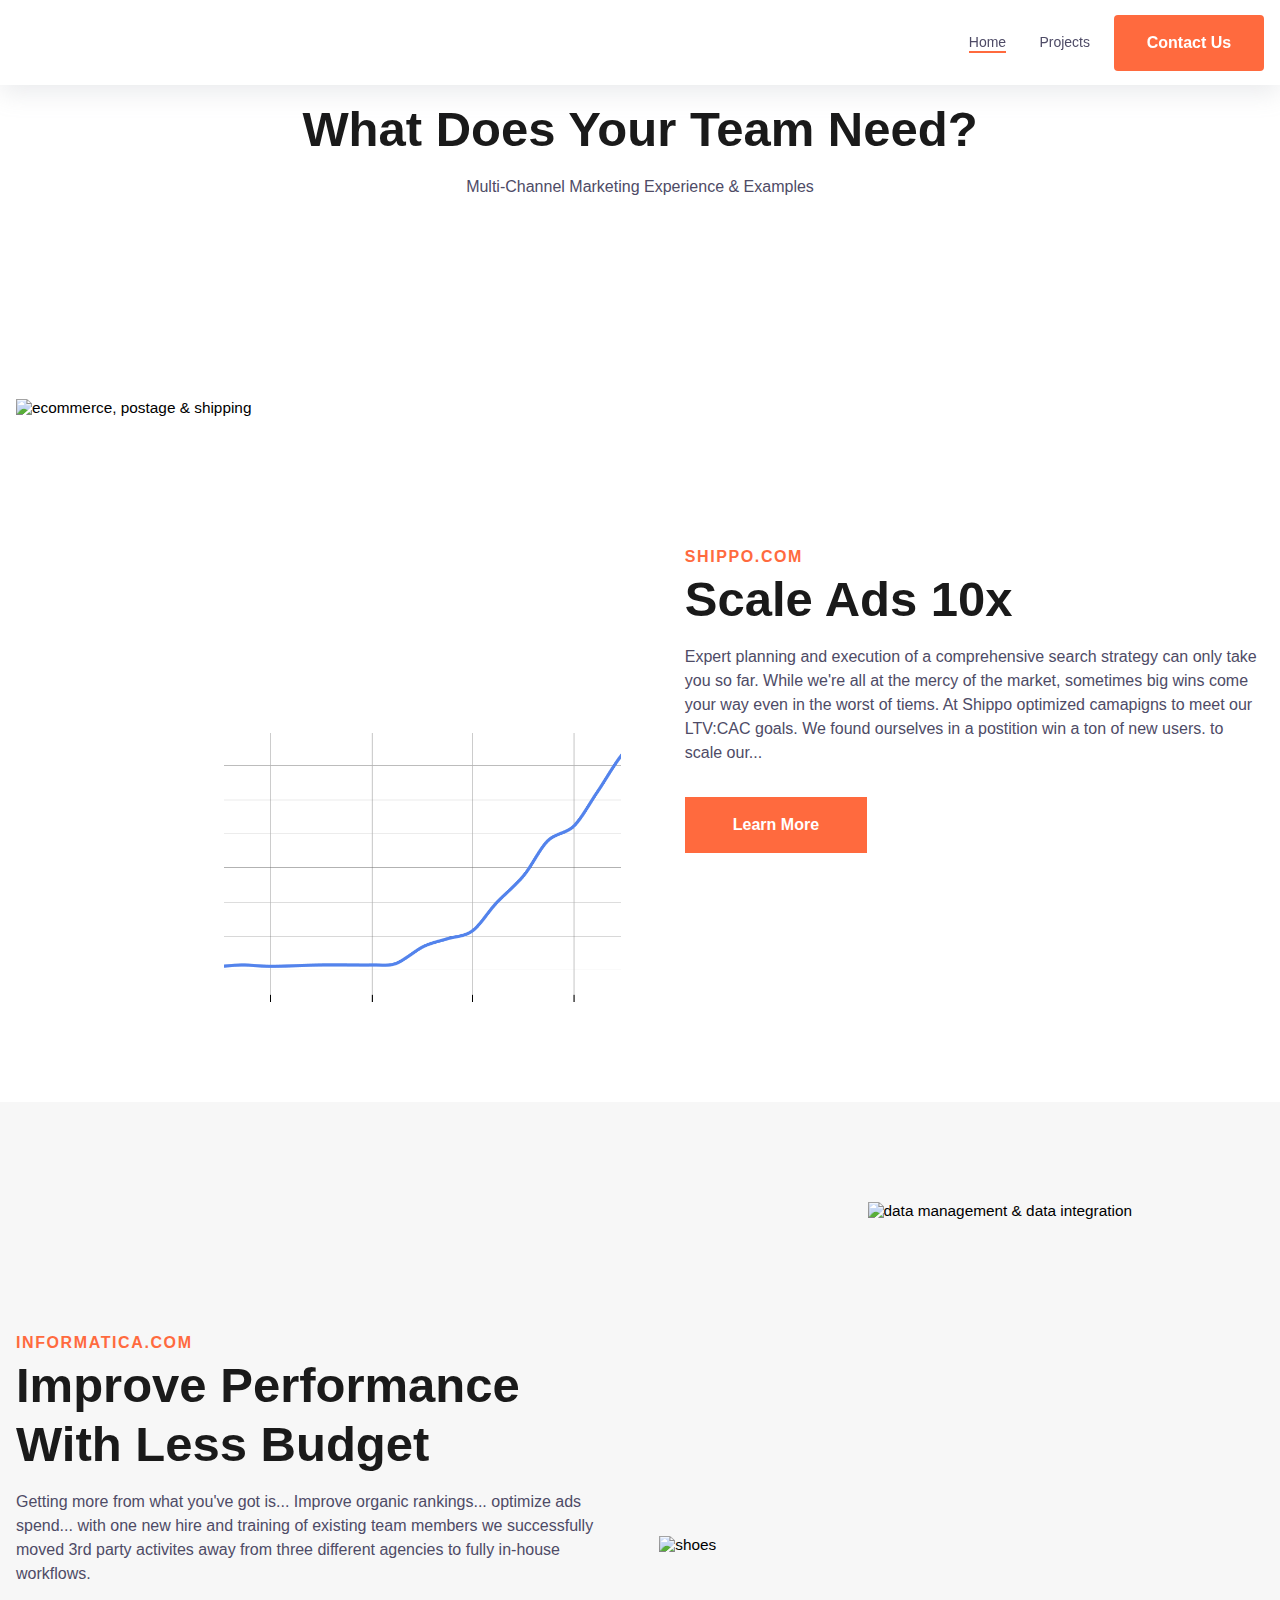
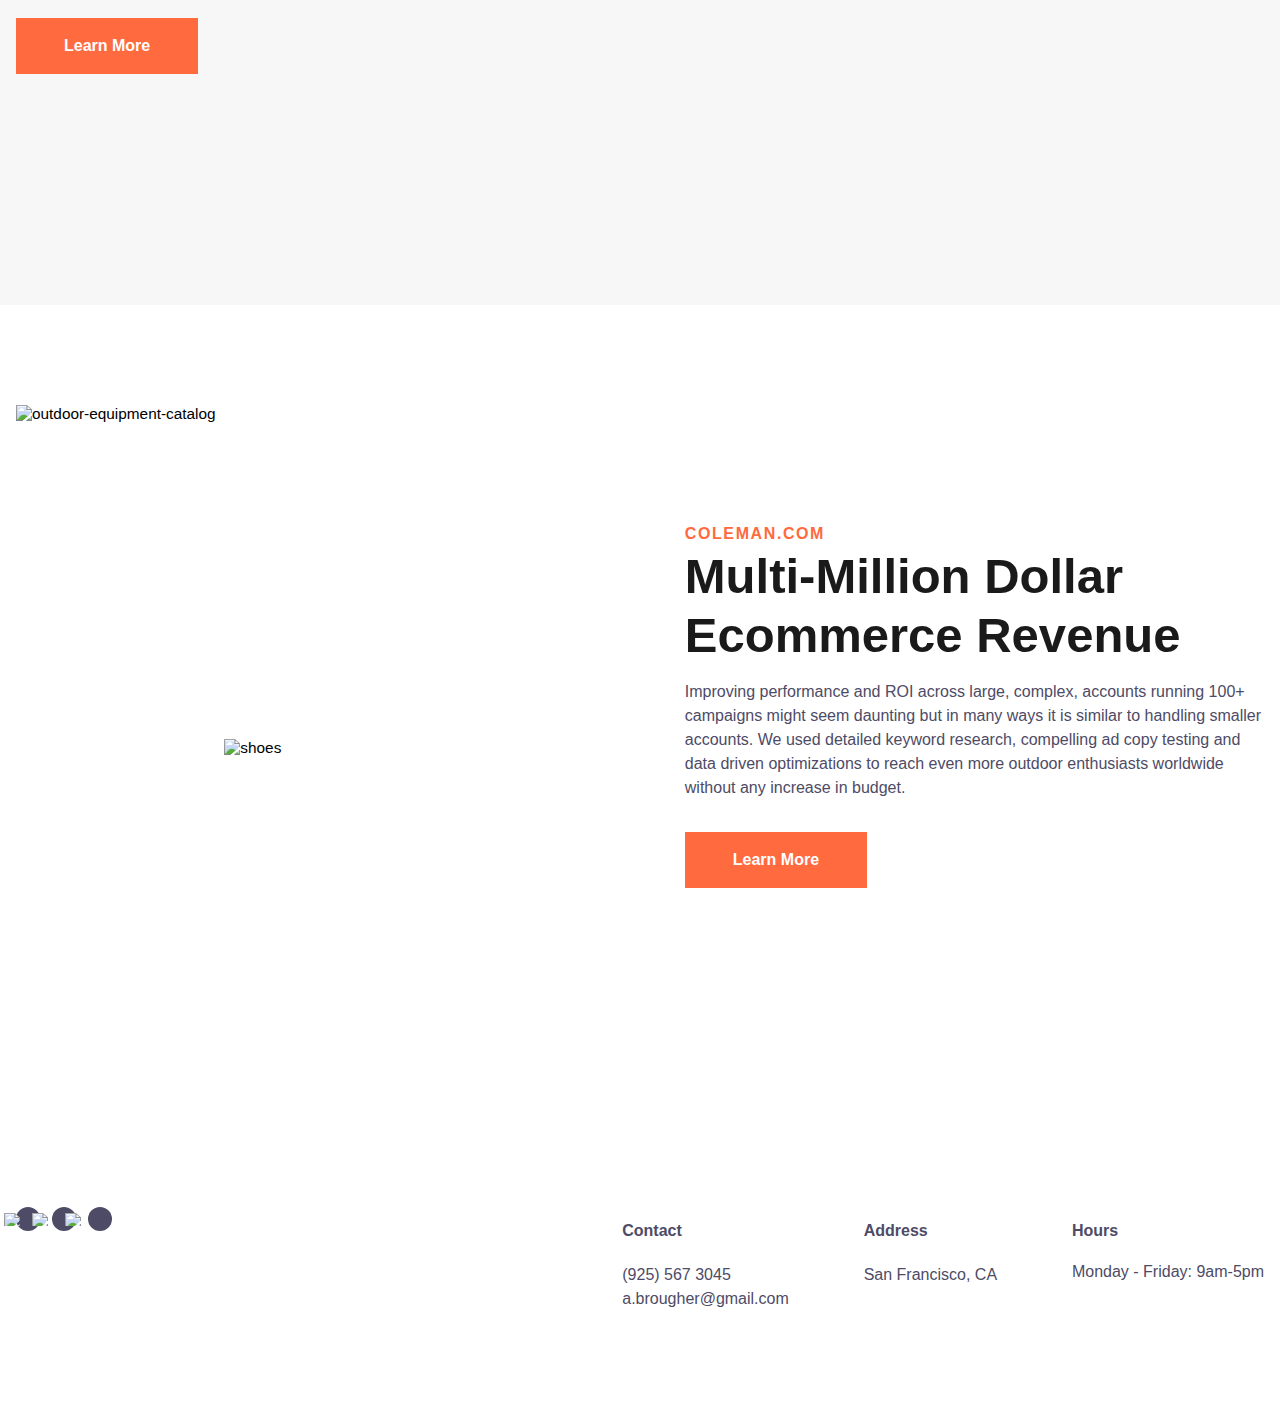
==== commit 4d045261: "added image on projects" ====
--- a/projects.html
+++ b/projects.html
@@ -118,10 +118,10 @@
             <!--Top Right image-->
             <picture class="cs-picture cs-picture2">
                 <!--Mobile Image-->
-                <source media="(max-width: 600px)" srcset="https://csimg.nyc3.cdn.digitaloceanspaces.com/Images/ecommerce/shoes2.jpg">
-                <!--Tablet and above Image-->
-                <source media="(min-width: 601px)" srcset="https://csimg.nyc3.cdn.digitaloceanspaces.com/Images/ecommerce/shoes2.jpg">
-                <img loading="lazy" decoding="async" src="https://csimg.nyc3.cdn.digitaloceanspaces.com/Images/ecommerce/shoes2.jpg" alt="shoes" width="413" height="280">
+                <source media="(max-width: 600px)" srcset="/images/projects/shippo-graph.png">
+                <!--Tablet and above Image-->
+                <source media="(min-width: 601px)" srcset="/images/projects/shippo-graph.png">
+                <img loading="lazy" decoding="async" src="/images/projects/shippo-graph.png" alt="shoes" width="413" height="280">
             </picture>
         </div>
         <div class="cs-content">
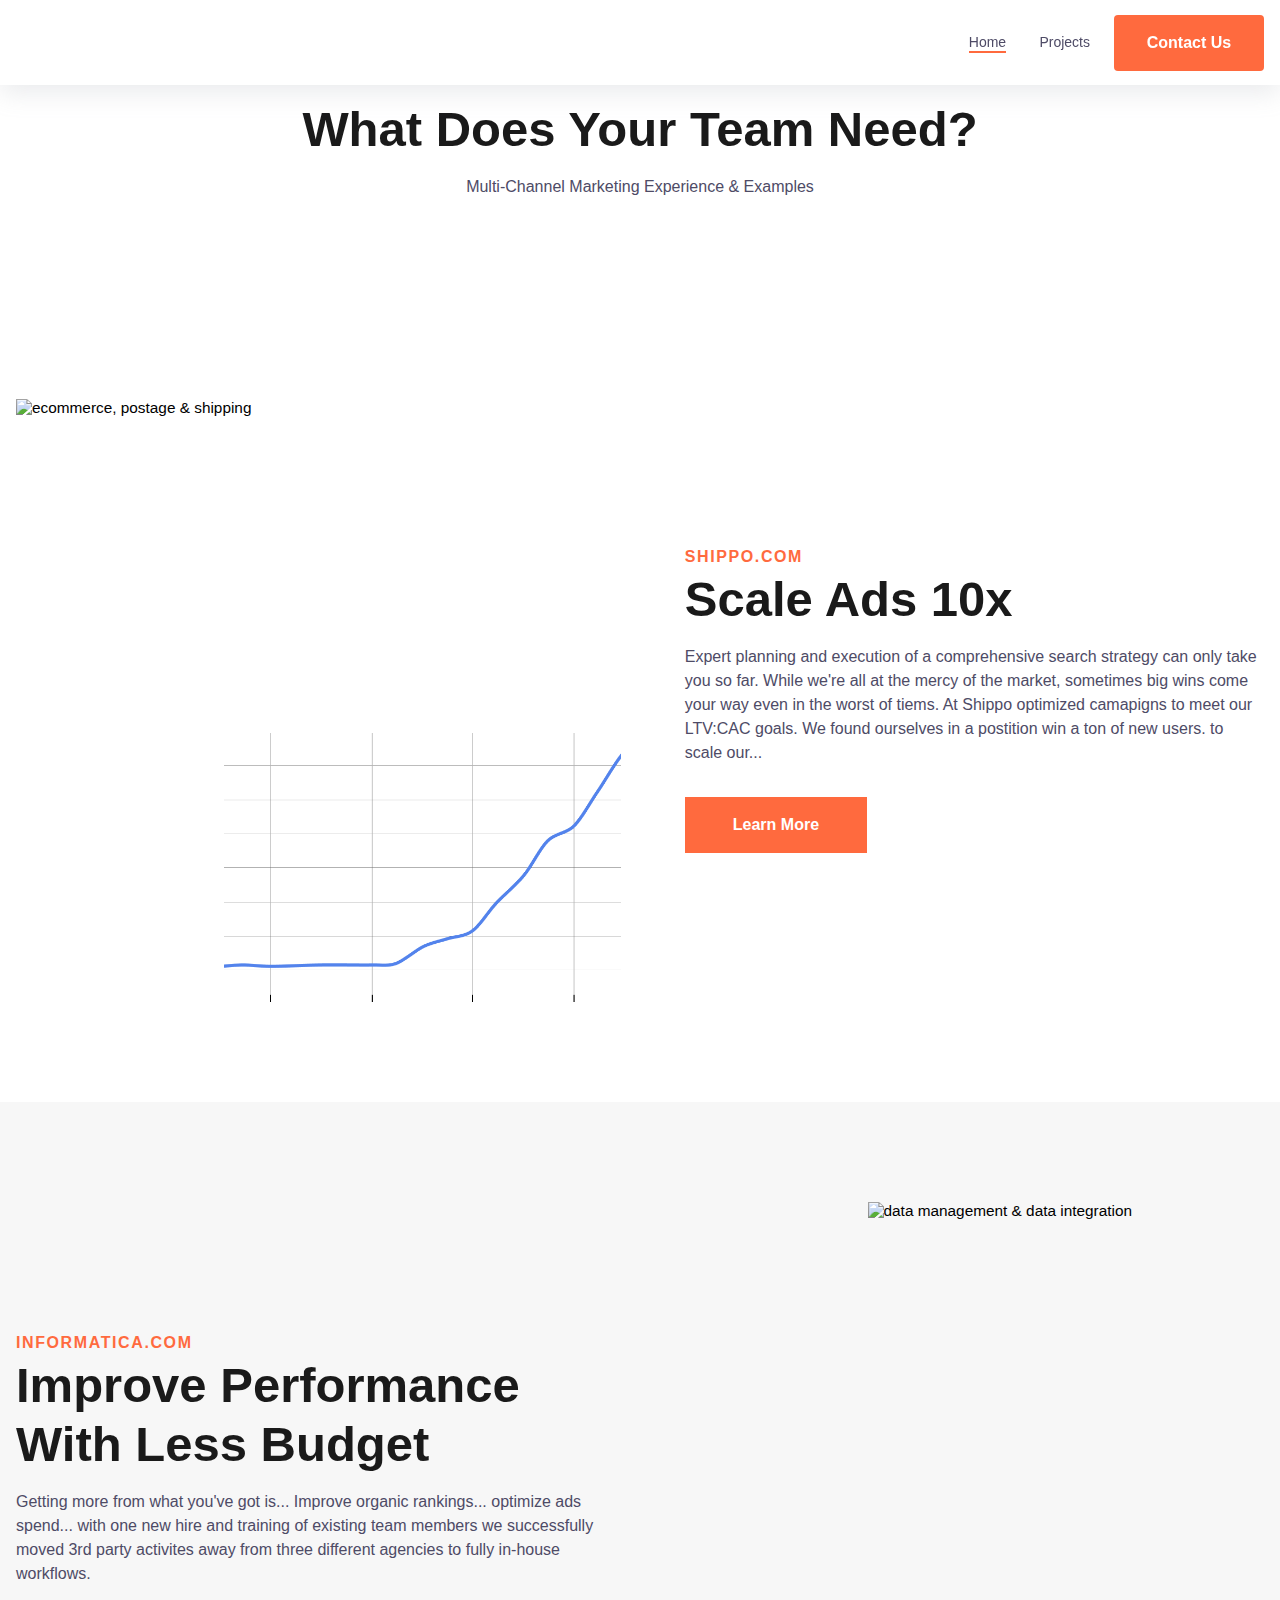
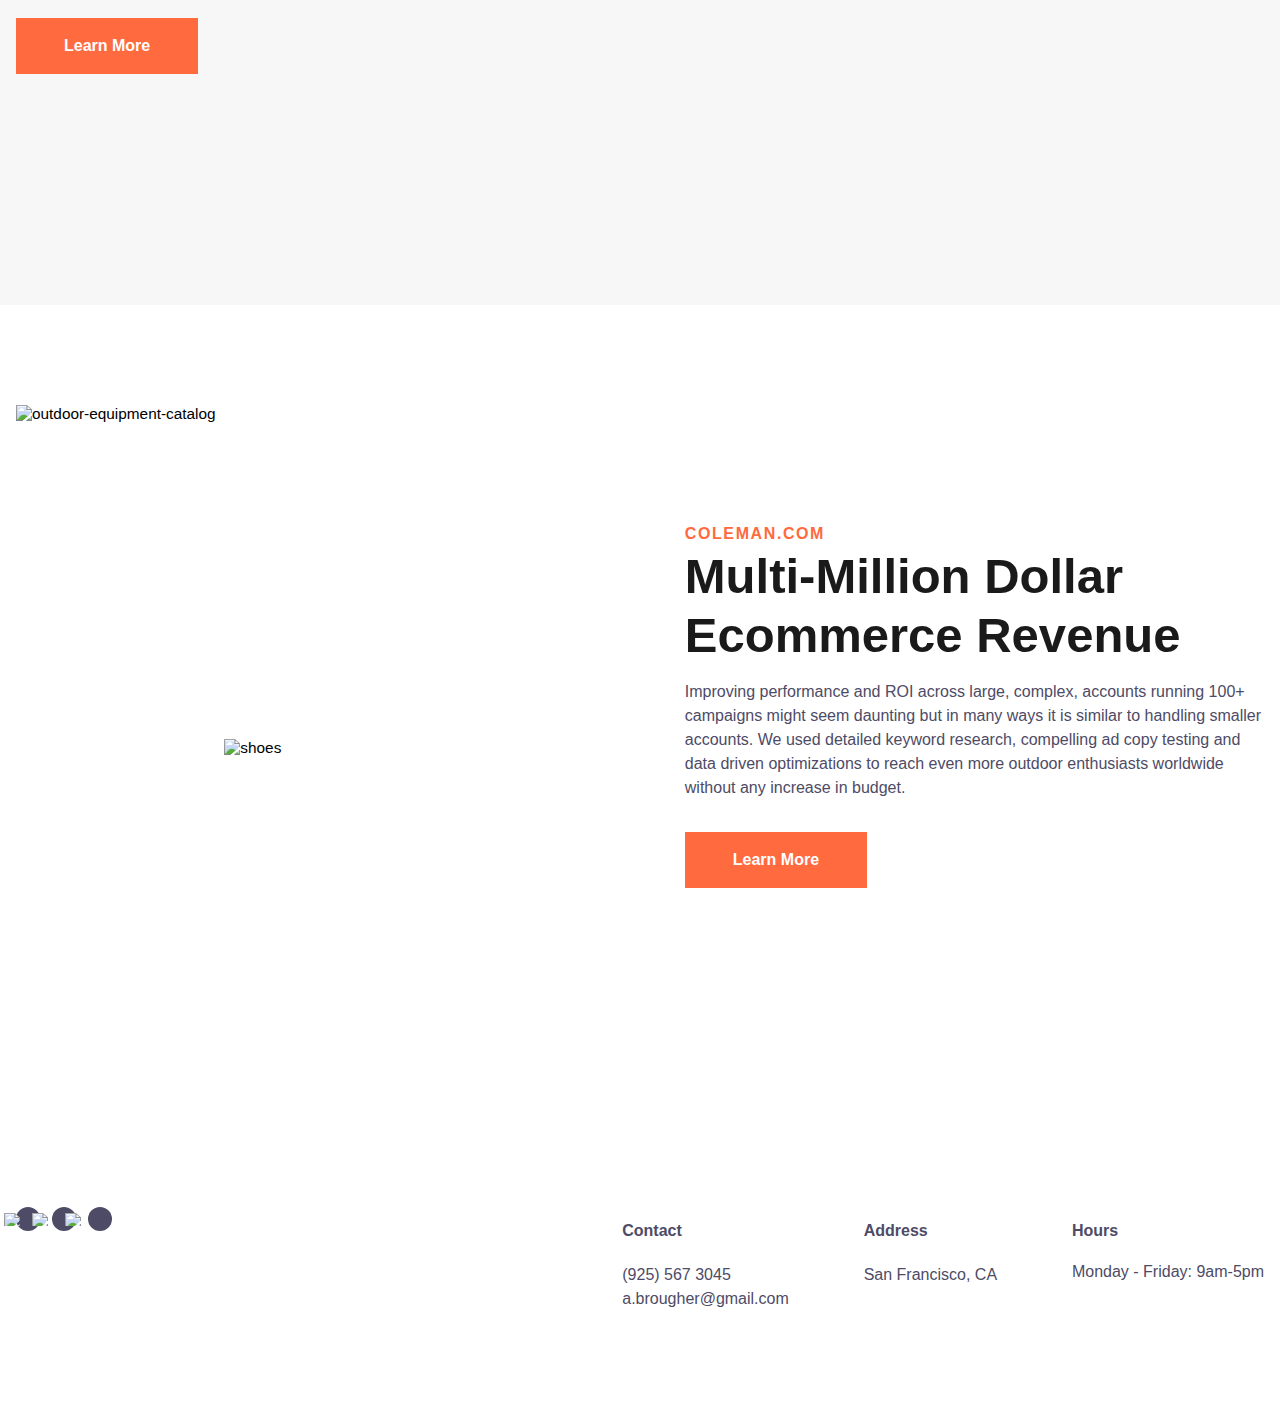
==== commit 2ad79724: "added another graph" ====
--- a/projects.html
+++ b/projects.html
@@ -153,10 +153,10 @@
             <!--Top Right image-->
             <picture class="cs-picture cs-picture2">
                 <!--Mobile Image-->
-                <source media="(max-width: 600px)" srcset="https://csimg.nyc3.cdn.digitaloceanspaces.com/Images/ecommerce/shoes2.jpg">
-                <!--Tablet and above Image-->
-                <source media="(min-width: 601px)" srcset="https://csimg.nyc3.cdn.digitaloceanspaces.com/Images/ecommerce/shoes2.jpg">
-                <img loading="lazy" decoding="async" src="https://csimg.nyc3.cdn.digitaloceanspaces.com/Images/ecommerce/shoes2.jpg" alt="shoes" width="413" height="280">
+                <source media="(max-width: 600px)" srcset="/images/projects/informatica-graph.png">
+                <!--Tablet and above Image-->
+                <source media="(min-width: 601px)" srcset="/images/projects/informatica-graph.png">
+                <img loading="lazy" decoding="async" src="/images/projects/informatica-graph.png" alt="shoes" width="413" height="280">
             </picture>
         </div>
         <div class="cs-content">
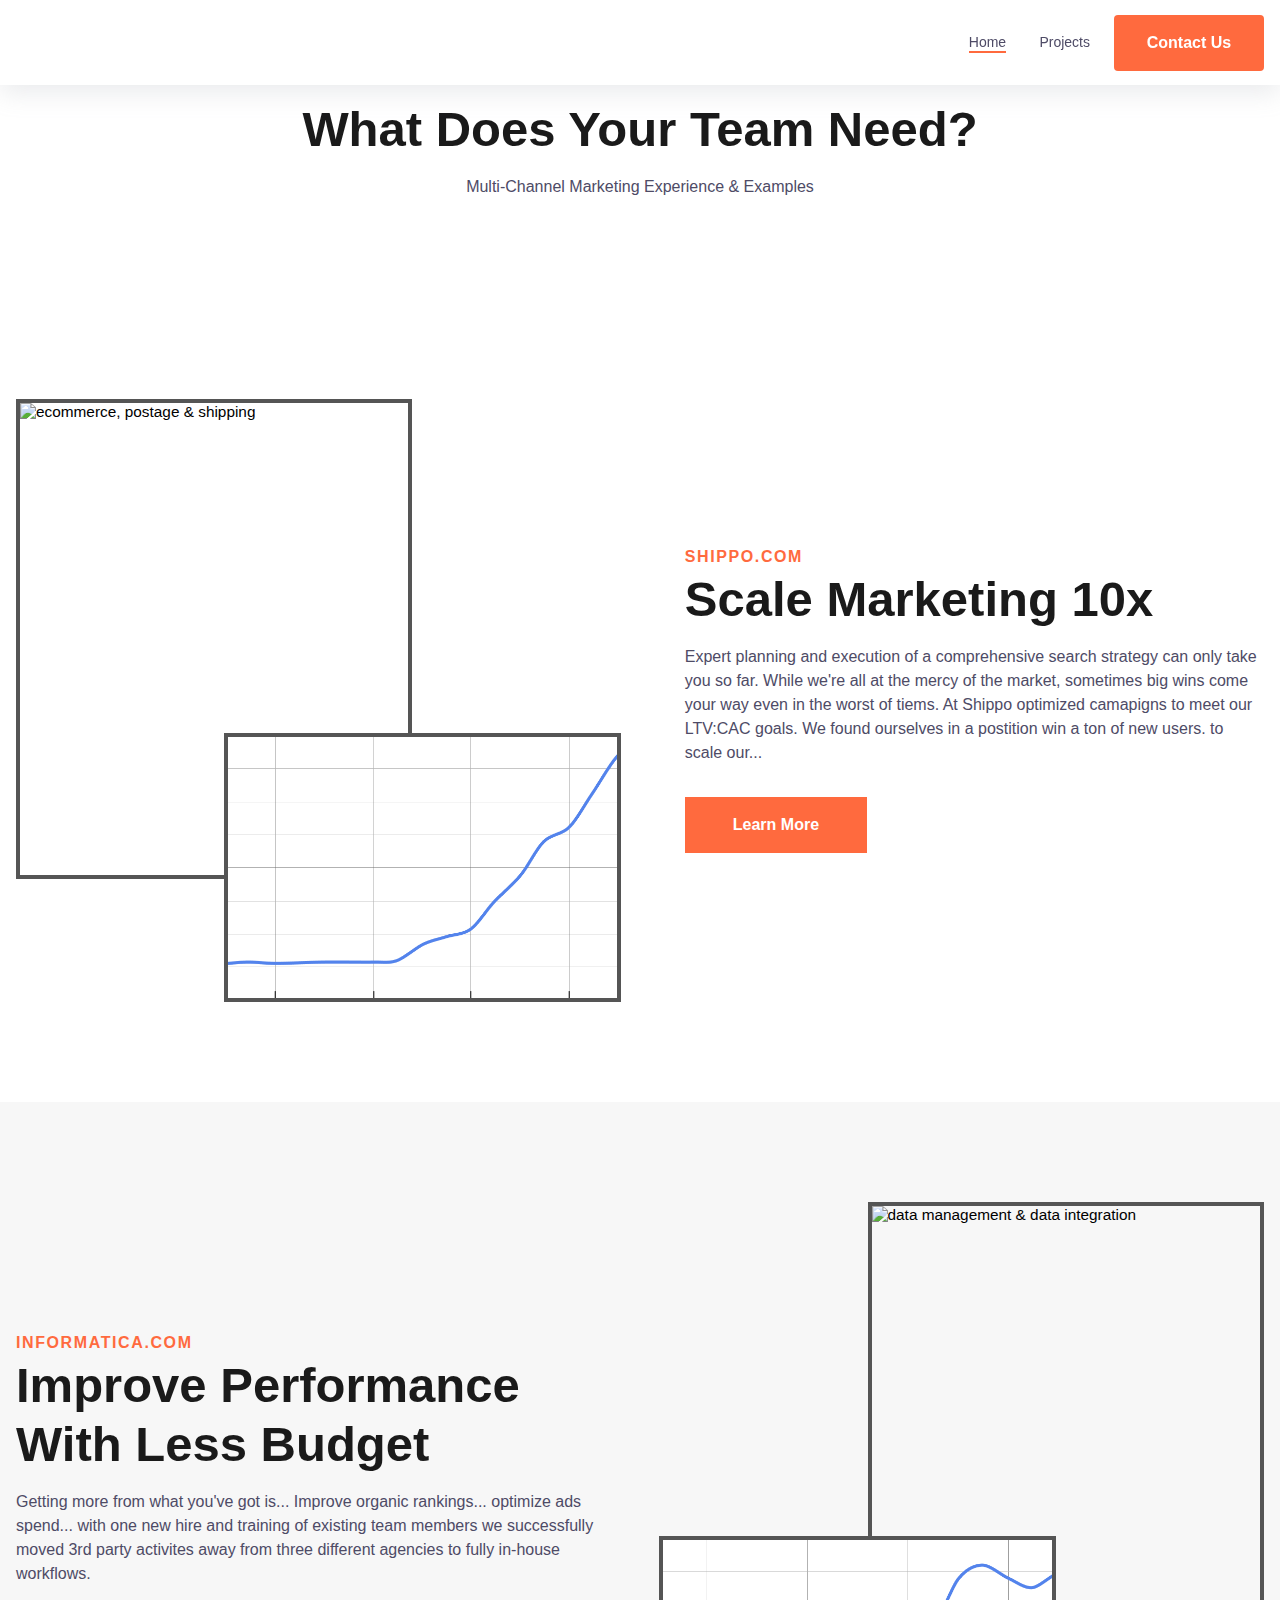
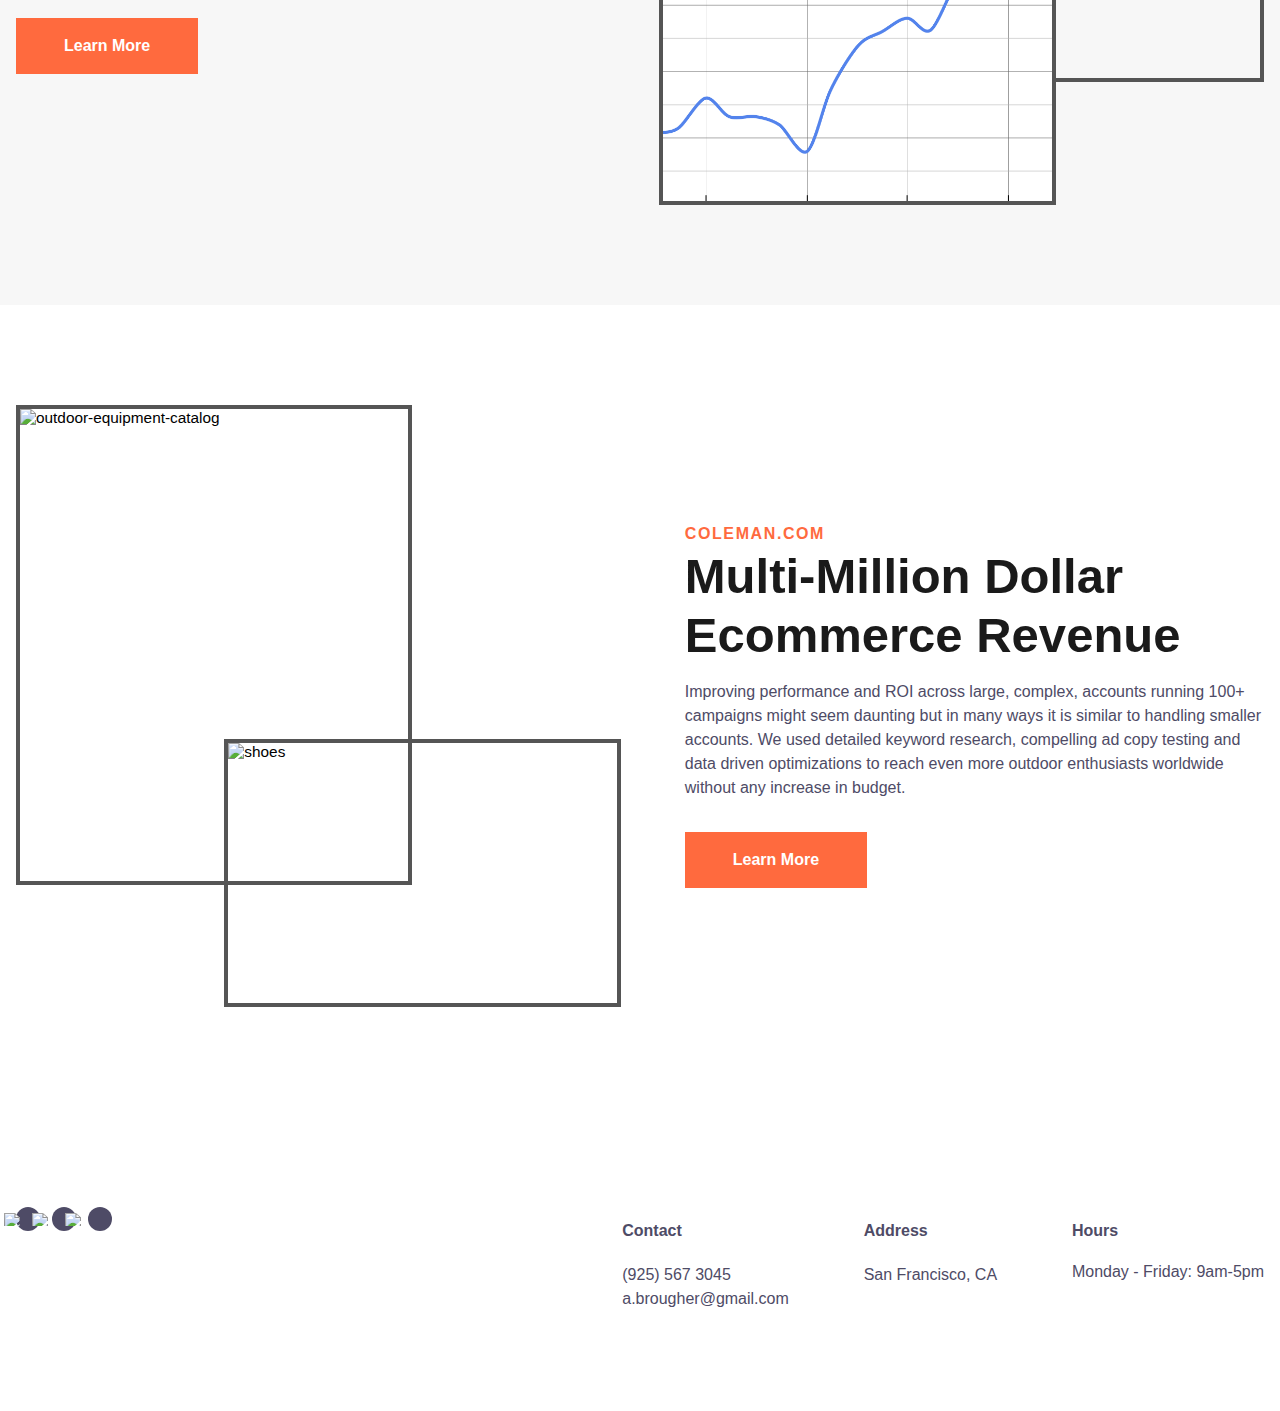
==== commit 6eeafac3: "update" ====
--- a/projects.html
+++ b/projects.html
@@ -126,7 +126,7 @@
         </div>
         <div class="cs-content">
             <span class="cs-topper">Shippo.com</span>
-            <h2 class="cs-title">Scale Ads 10x</h2>
+            <h2 class="cs-title">Scale Marketing 10x</h2>
             <p class="cs-text">
                 Expert planning and execution of a comprehensive search strategy can only take you so far. While we're all at the mercy of the market, sometimes big wins come your way even in the worst of tiems. At Shippo optimized camapigns to meet our LTV:CAC goals. We found ourselves in a postition win a ton of new users. to scale our...
             </p>
--- a/styles-code-stitch.css
+++ b/styles-code-stitch.css
@@ -1338,6 +1338,7 @@
     position: absolute;
     top: 0;
     left: 0;
+    border: 4px solid #555;
   }
   #RPsbs-1593 .cs-picture1,
   #RPsbsr-1593 .cs-picture1 {
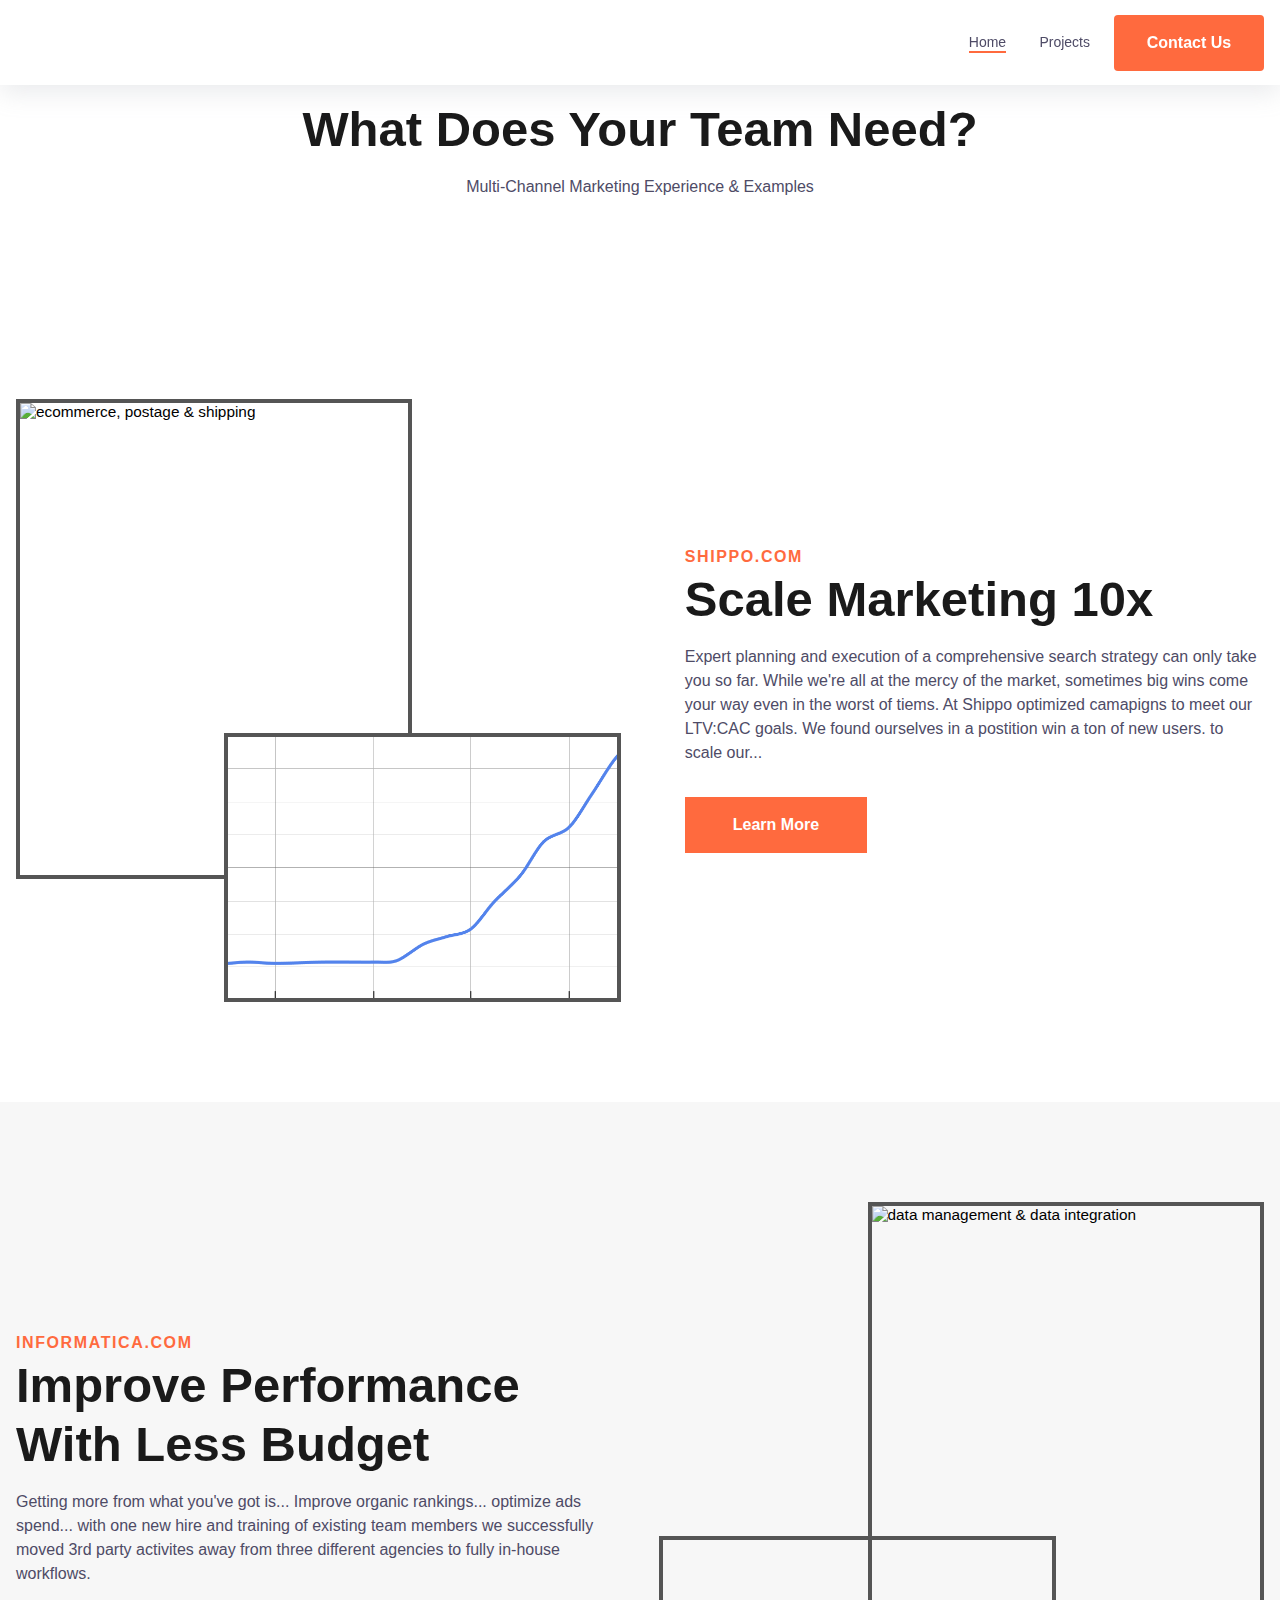
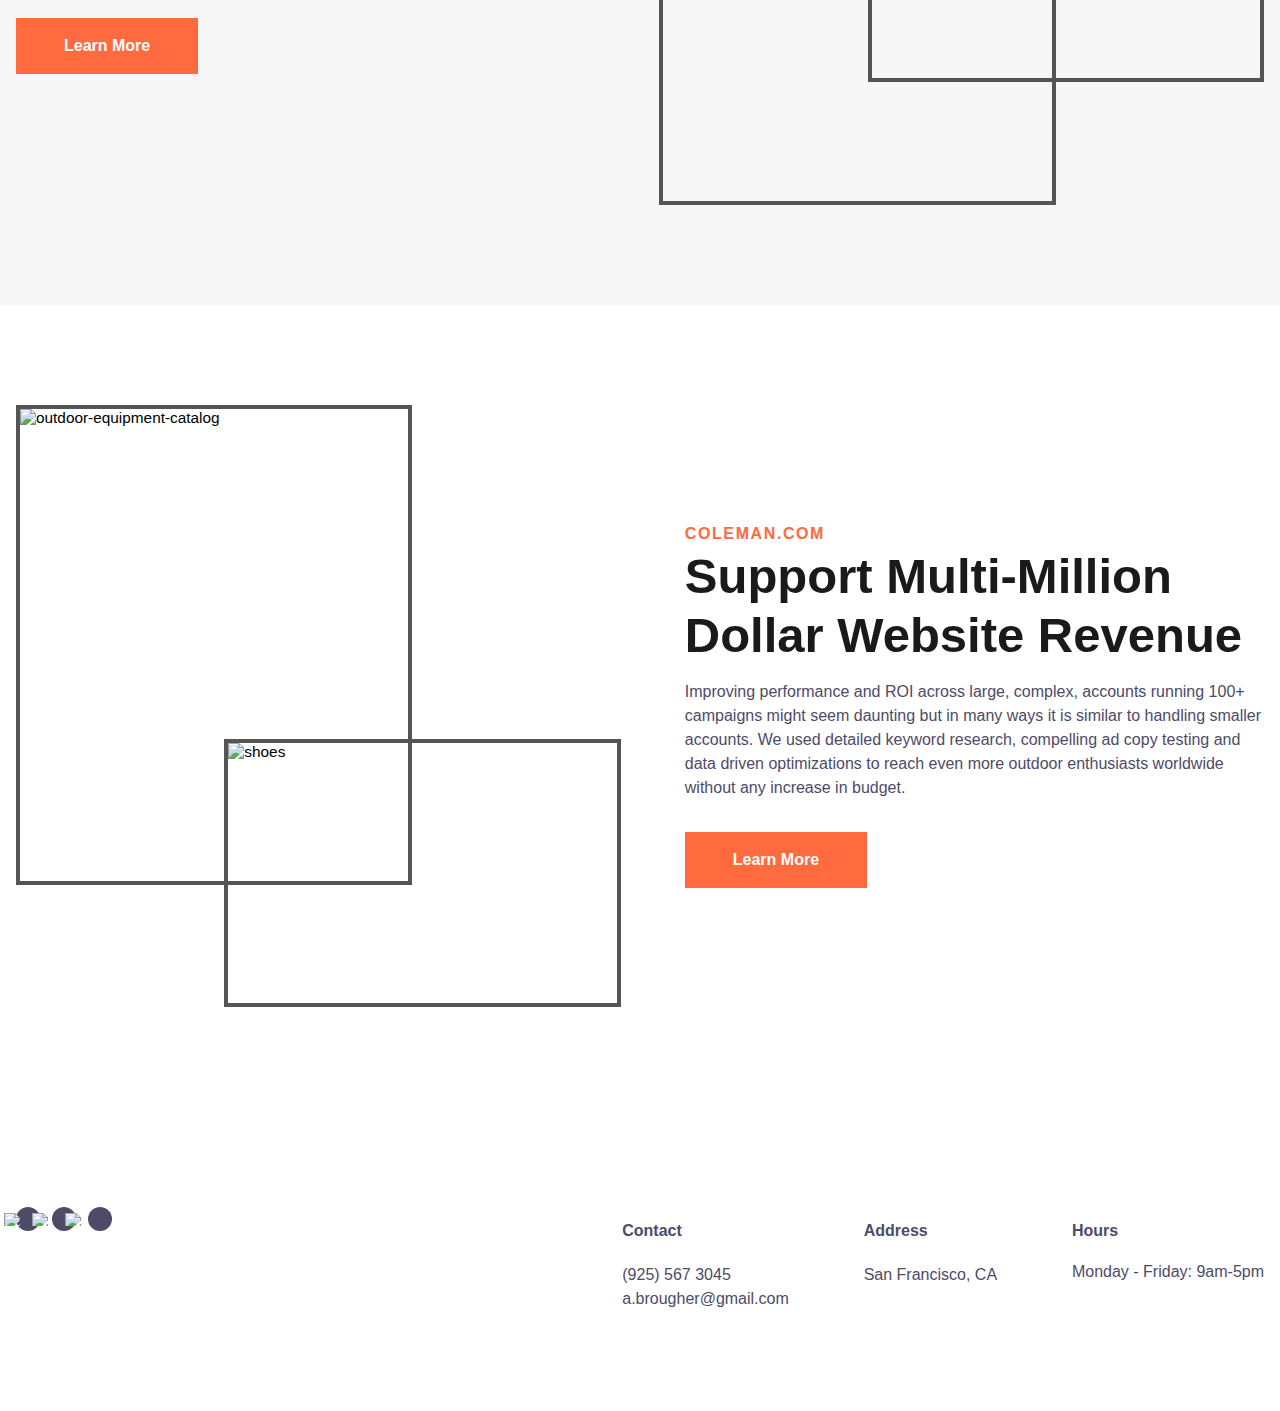
==== commit 0efc76a5: "update" ====
--- a/projects.html
+++ b/projects.html
@@ -195,7 +195,7 @@
         </div>
         <div class="cs-content">
             <span class="cs-topper">Coleman.com</span>
-            <h2 class="cs-title">Multi-Million Dollar Ecommerce Revenue</h2>
+            <h2 class="cs-title">Support Multi-Million Dollar Website Revenue</h2>
             <p class="cs-text">
                 Improving performance and ROI across large, complex, accounts running 100+ campaigns might seem daunting but in many ways it is similar to handling smaller accounts. We used detailed keyword research, compelling ad copy testing and data driven optimizations to reach even more outdoor enthusiasts worldwide without any increase in budget.
             </p>
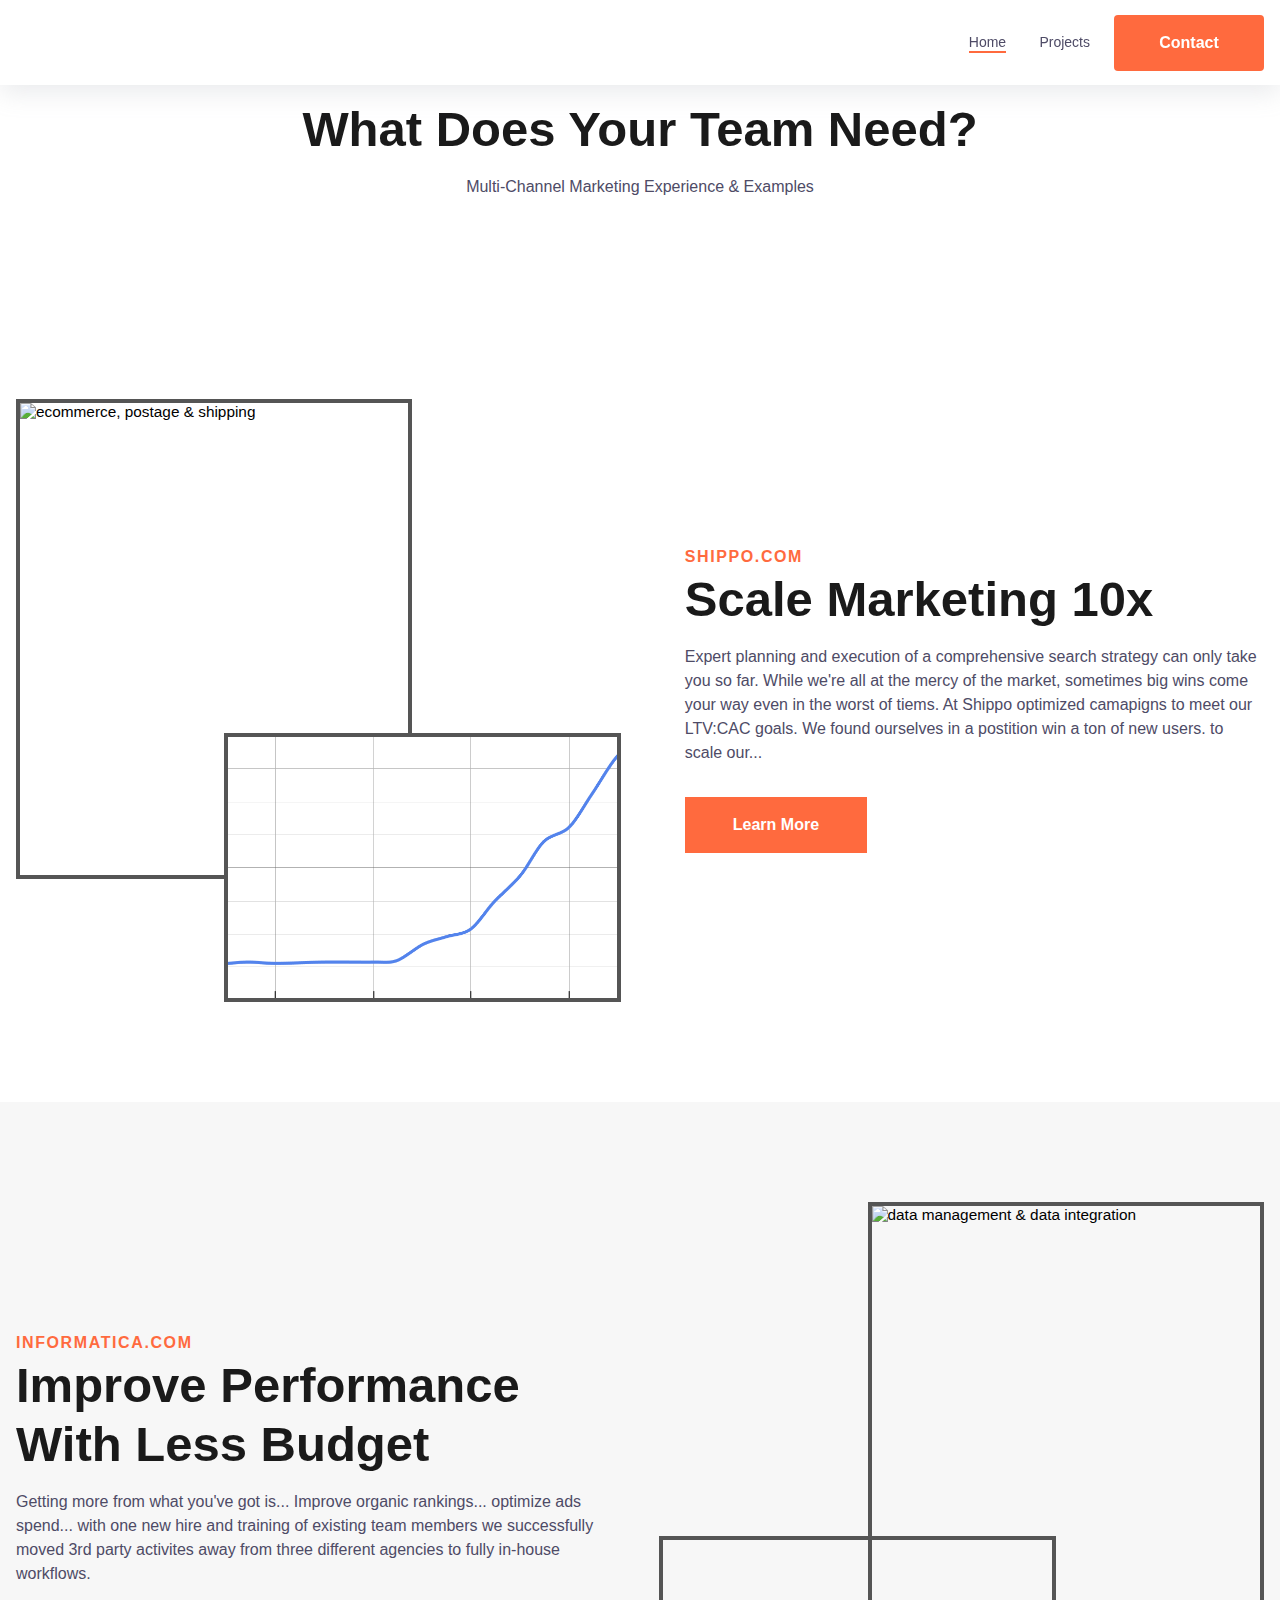
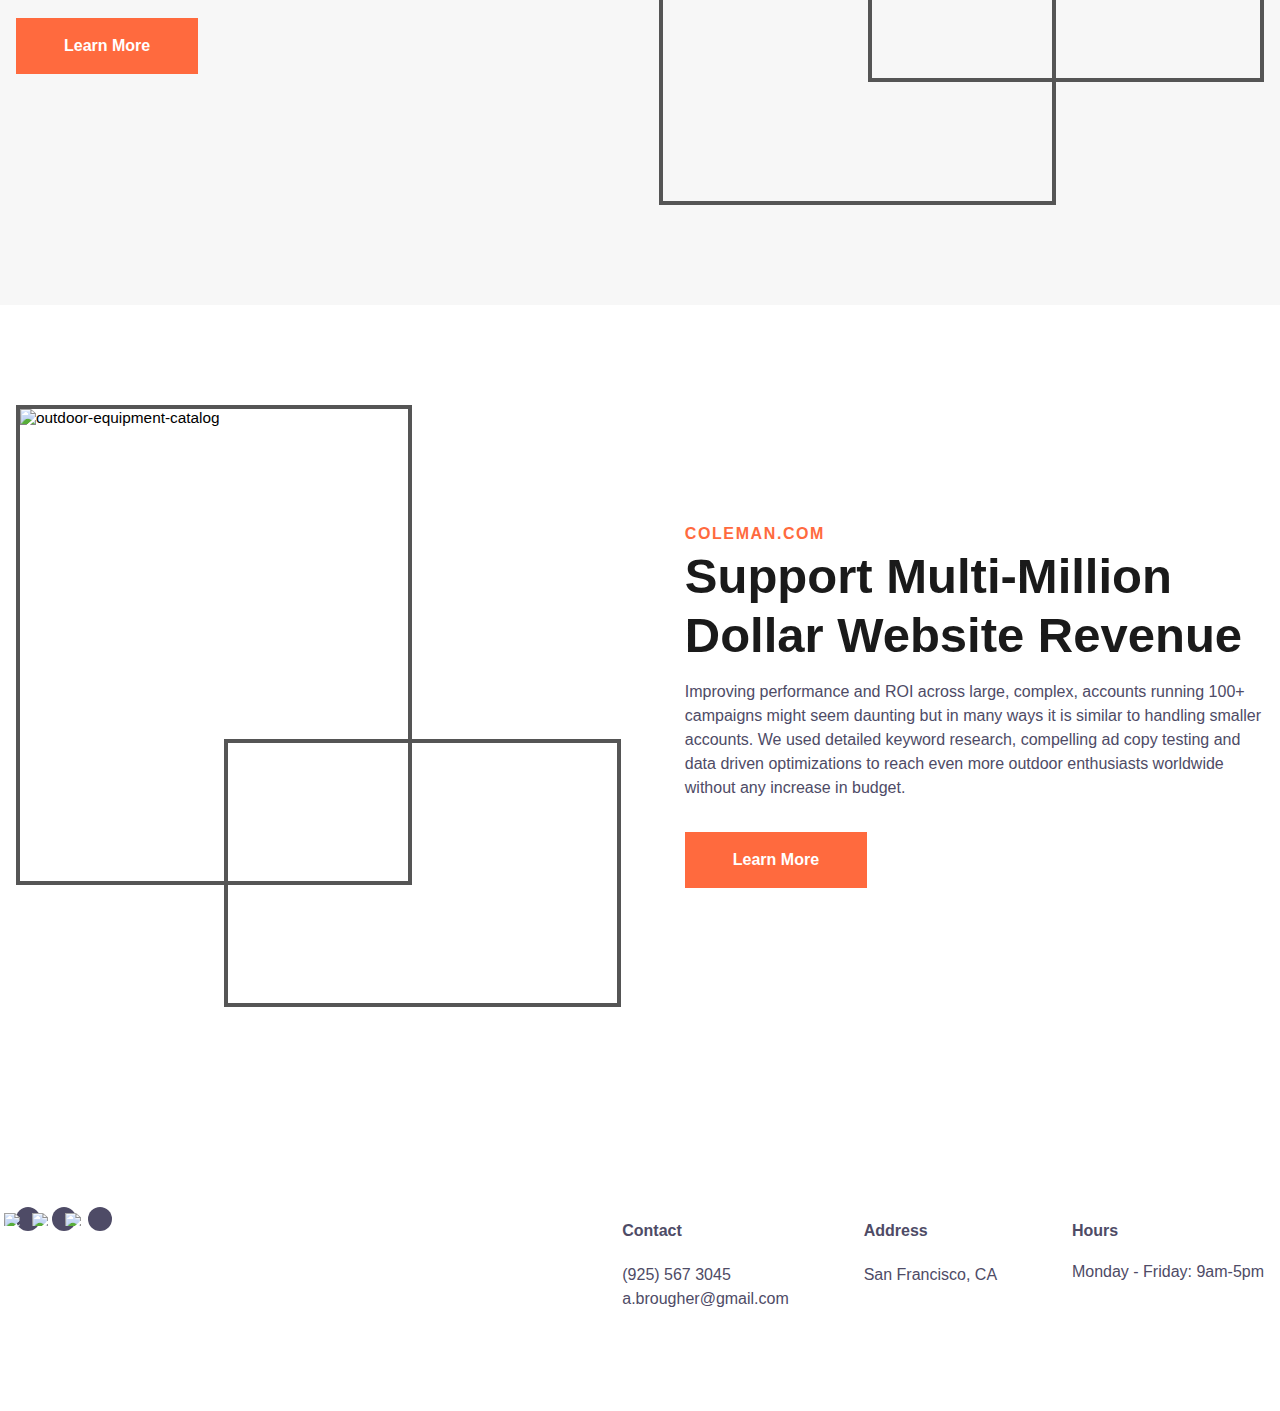
==== commit 1d8499df: "added image" ====
--- a/projects.html
+++ b/projects.html
@@ -71,7 +71,7 @@
                 </ul>
             </div>
         </nav>
-        <a href="mailto:a.brougher@gmail.com" target="_newtab" class="cs-button-solid cs-nav-button">Contact Us</a>
+        <a href="mailto:a.brougher@gmail.com" target="_newtab" class="cs-button-solid cs-nav-button">Contact</a>
         <!--Dark Mode toggle, uncomment button code if you want to enable a dark mode toggle-->
         <!-- <button id="dark-mode-toggle" aria-label="dark mode toggle">
             <svg class="cs-moon" xmlns="http://www.w3.org/2000/svg" viewBox="0 0 480 480" style="enable-background:new 0 0 480 480" xml:space="preserve"><path d="M459.782 347.328c-4.288-5.28-11.488-7.232-17.824-4.96-17.76 6.368-37.024 9.632-57.312 9.632-97.056 0-176-78.976-176-176 0-58.4 28.832-112.768 77.12-145.472 5.472-3.712 8.096-10.4 6.624-16.832S285.638 2.4 279.078 1.44C271.59.352 264.134 0 256.646 0c-132.352 0-240 107.648-240 240s107.648 240 240 240c84 0 160.416-42.688 204.352-114.176 3.552-5.792 3.04-13.184-1.216-18.496z"/></svg>
@@ -187,10 +187,10 @@
             <!--Top Right image-->
             <picture class="cs-picture cs-picture2">
                 <!--Mobile Image-->
-                <source media="(max-width: 600px)" srcset="https://csimg.nyc3.cdn.digitaloceanspaces.com/Images/ecommerce/shoes2.jpg">
-                <!--Tablet and above Image-->
-                <source media="(min-width: 601px)" srcset="https://csimg.nyc3.cdn.digitaloceanspaces.com/Images/ecommerce/shoes2.jpg">
-                <img loading="lazy" decoding="async" src="https://csimg.nyc3.cdn.digitaloceanspaces.com/Images/ecommerce/shoes2.jpg" alt="shoes" width="413" height="280">
+                <source media="(max-width: 600px)" srcset="/images/projects/coleman-global.png">
+                <!--Tablet and above Image-->
+                <source media="(min-width: 601px)" srcset="/images/projects/coleman-global.png">
+                <img loading="lazy" decoding="async" src="/images/projects/coleman-global.png" alt="shoes" width="413" height="280">
             </picture>
         </div>
         <div class="cs-content">
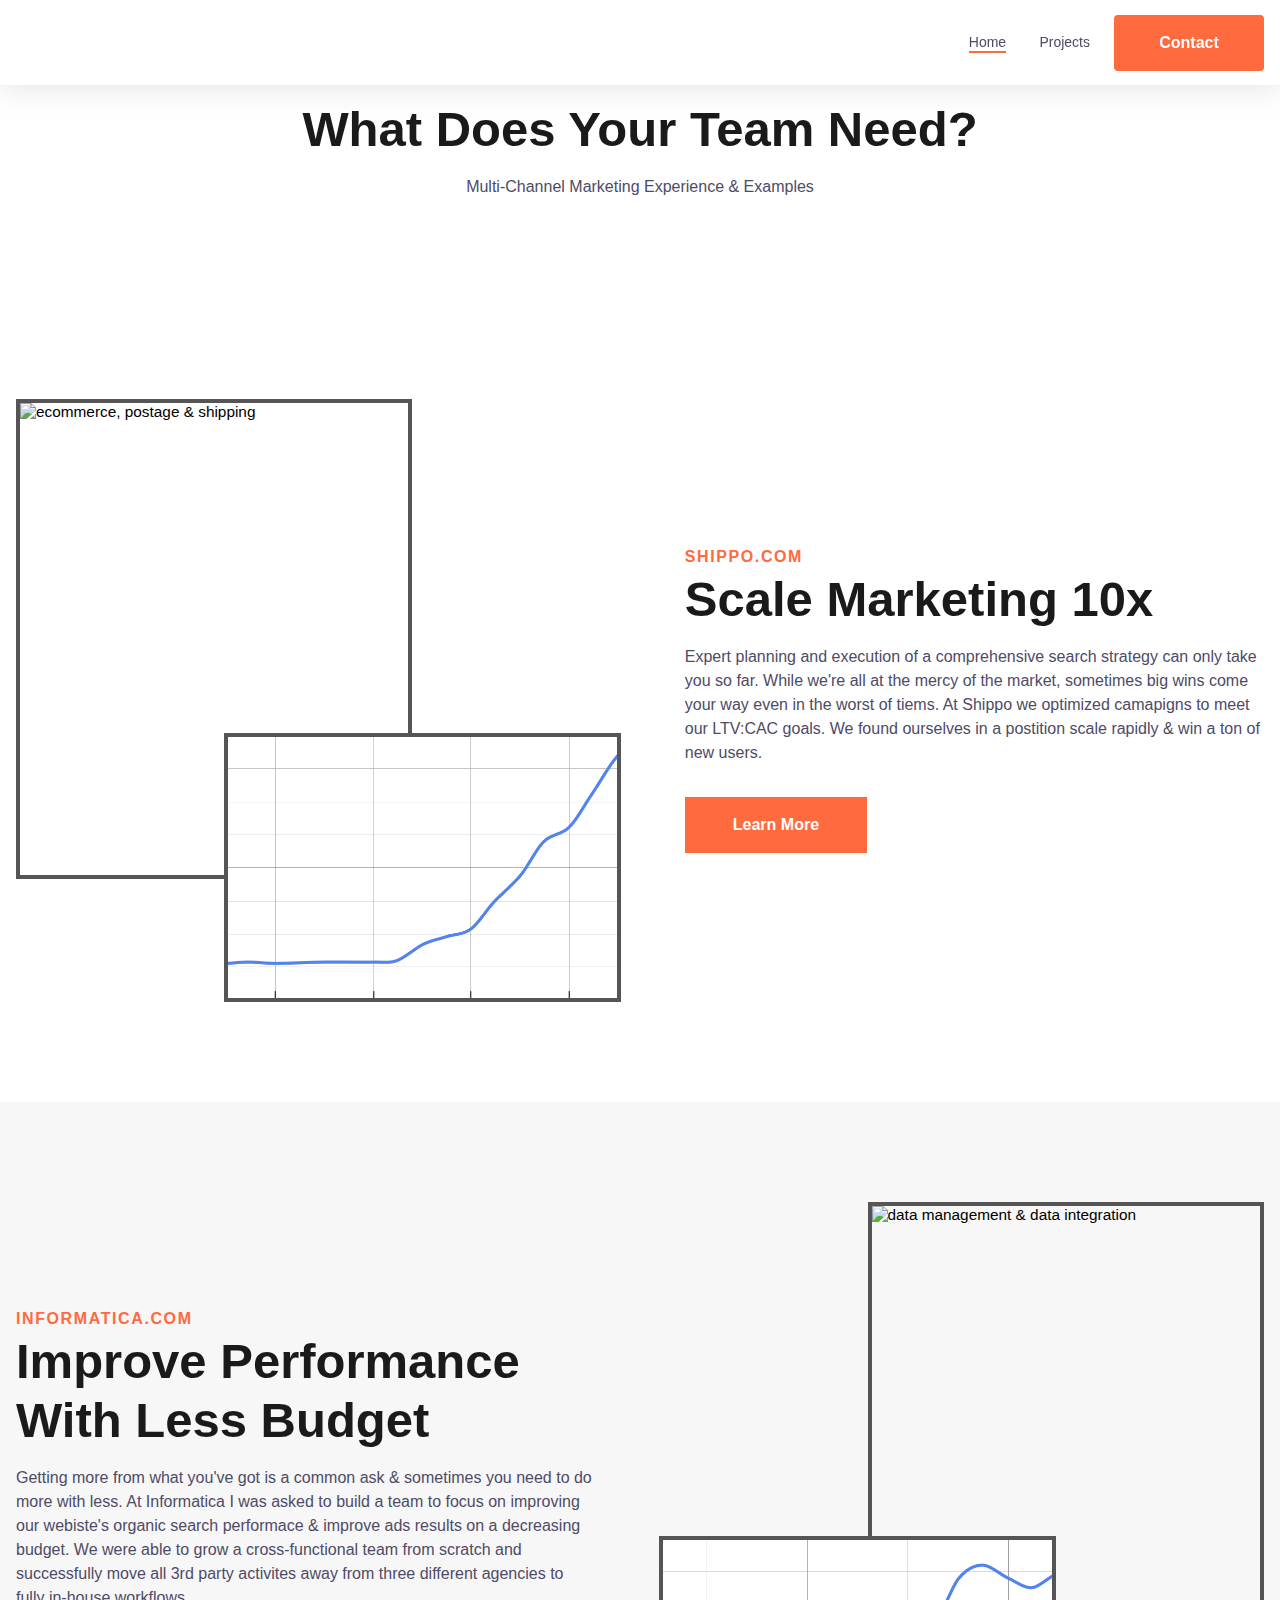
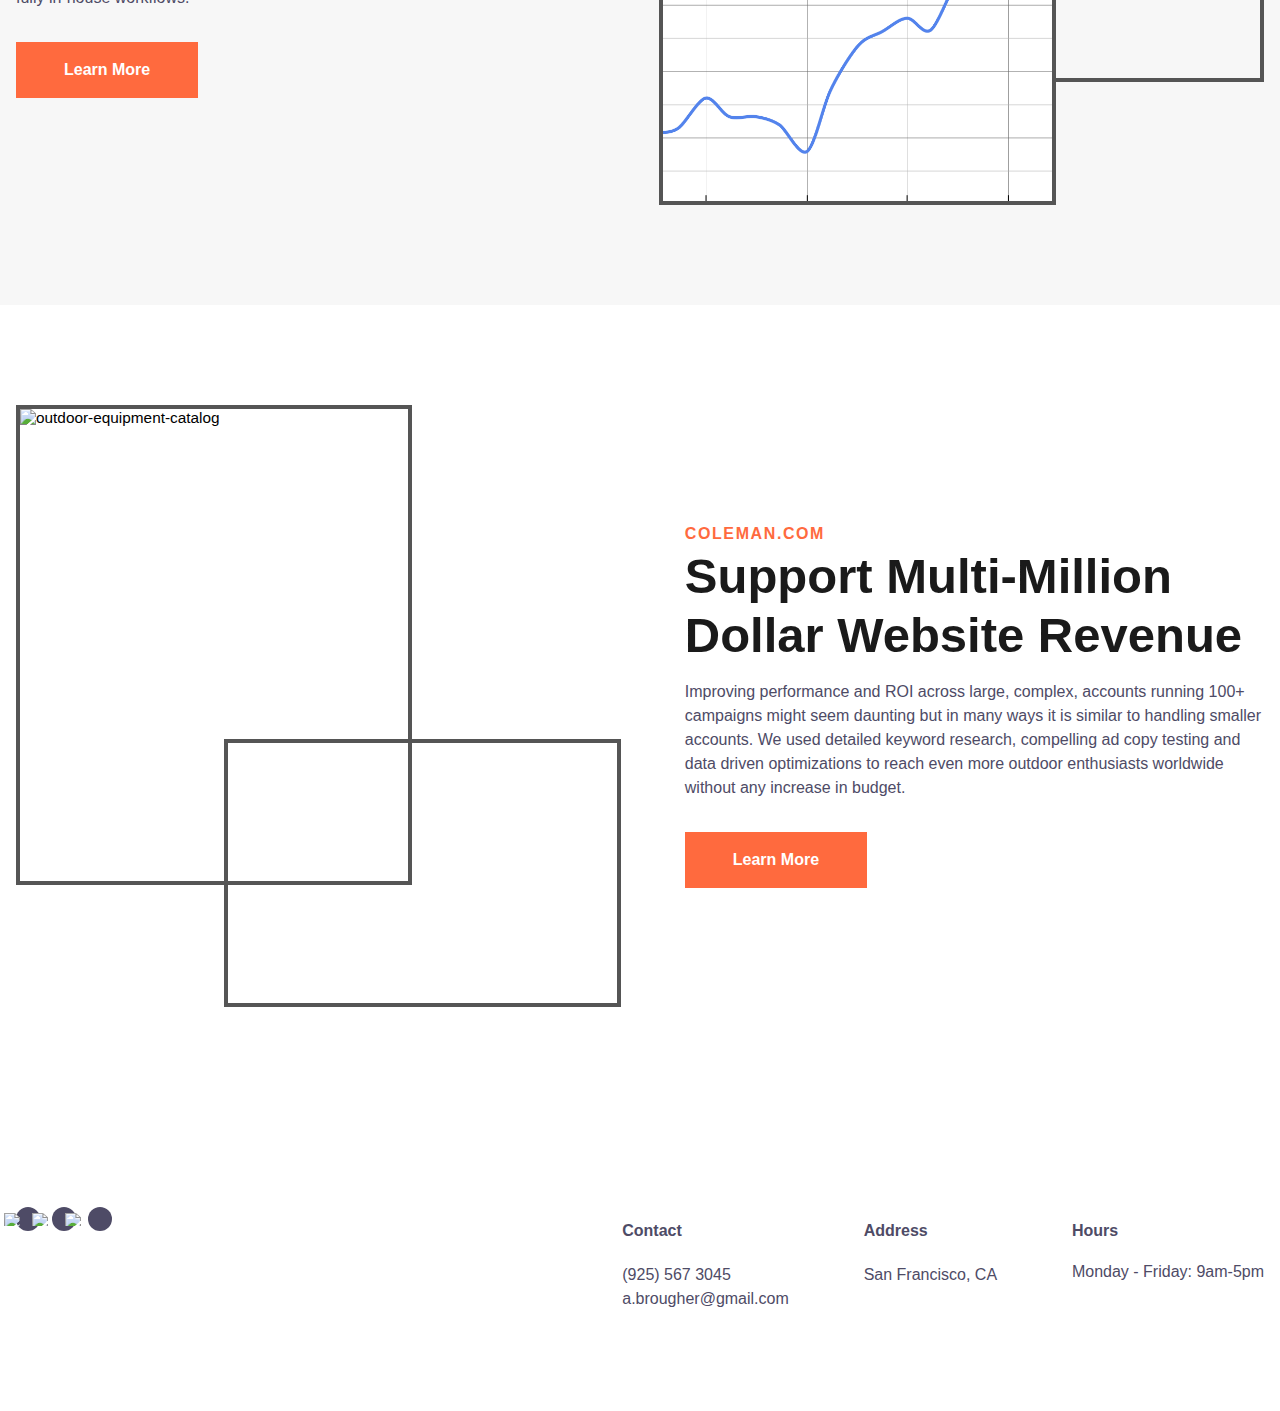
==== commit 3e1ead30: "Update projects.html" ====
--- a/projects.html
+++ b/projects.html
@@ -128,7 +128,7 @@
             <span class="cs-topper">Shippo.com</span>
             <h2 class="cs-title">Scale Marketing 10x</h2>
             <p class="cs-text">
-                Expert planning and execution of a comprehensive search strategy can only take you so far. While we're all at the mercy of the market, sometimes big wins come your way even in the worst of tiems. At Shippo optimized camapigns to meet our LTV:CAC goals. We found ourselves in a postition win a ton of new users. to scale our...
+                Expert planning and execution of a comprehensive search strategy can only take you so far. While we're all at the mercy of the market, sometimes big wins come your way even in the worst of tiems. At Shippo we optimized camapigns to meet our LTV:CAC goals. We found ourselves in a postition scale rapidly & win a ton of new users.
             </p>
             <a href="mailto:a.brougher@gmail.com" class="cs-button-solid" target="_newtab">Learn More</a>
         </div>
@@ -163,7 +163,7 @@
             <span class="cs-topper">Informatica.com</span>
             <h2 class="cs-title">Improve Performance With Less Budget</h2>
             <p class="cs-text">
-                Getting more from what you've got is... Improve organic rankings... optimize ads spend... with one new hire and training of existing team members we successfully moved 3rd party activites away from three different agencies to fully in-house workflows.
+                Getting more from what you've got is a common ask & sometimes you need to do more with less. At Informatica I was asked to build a team to focus on improving our webiste's organic search performace & improve ads results on a decreasing budget. We were able to grow a cross-functional team from scratch and successfully move all 3rd party activites away from three different agencies to fully in-house workflows.
             </p>
             <a href="mailto:a.brougher@gmail.com" class="cs-button-solid" target="_newtab">Learn More</a>
         </div>
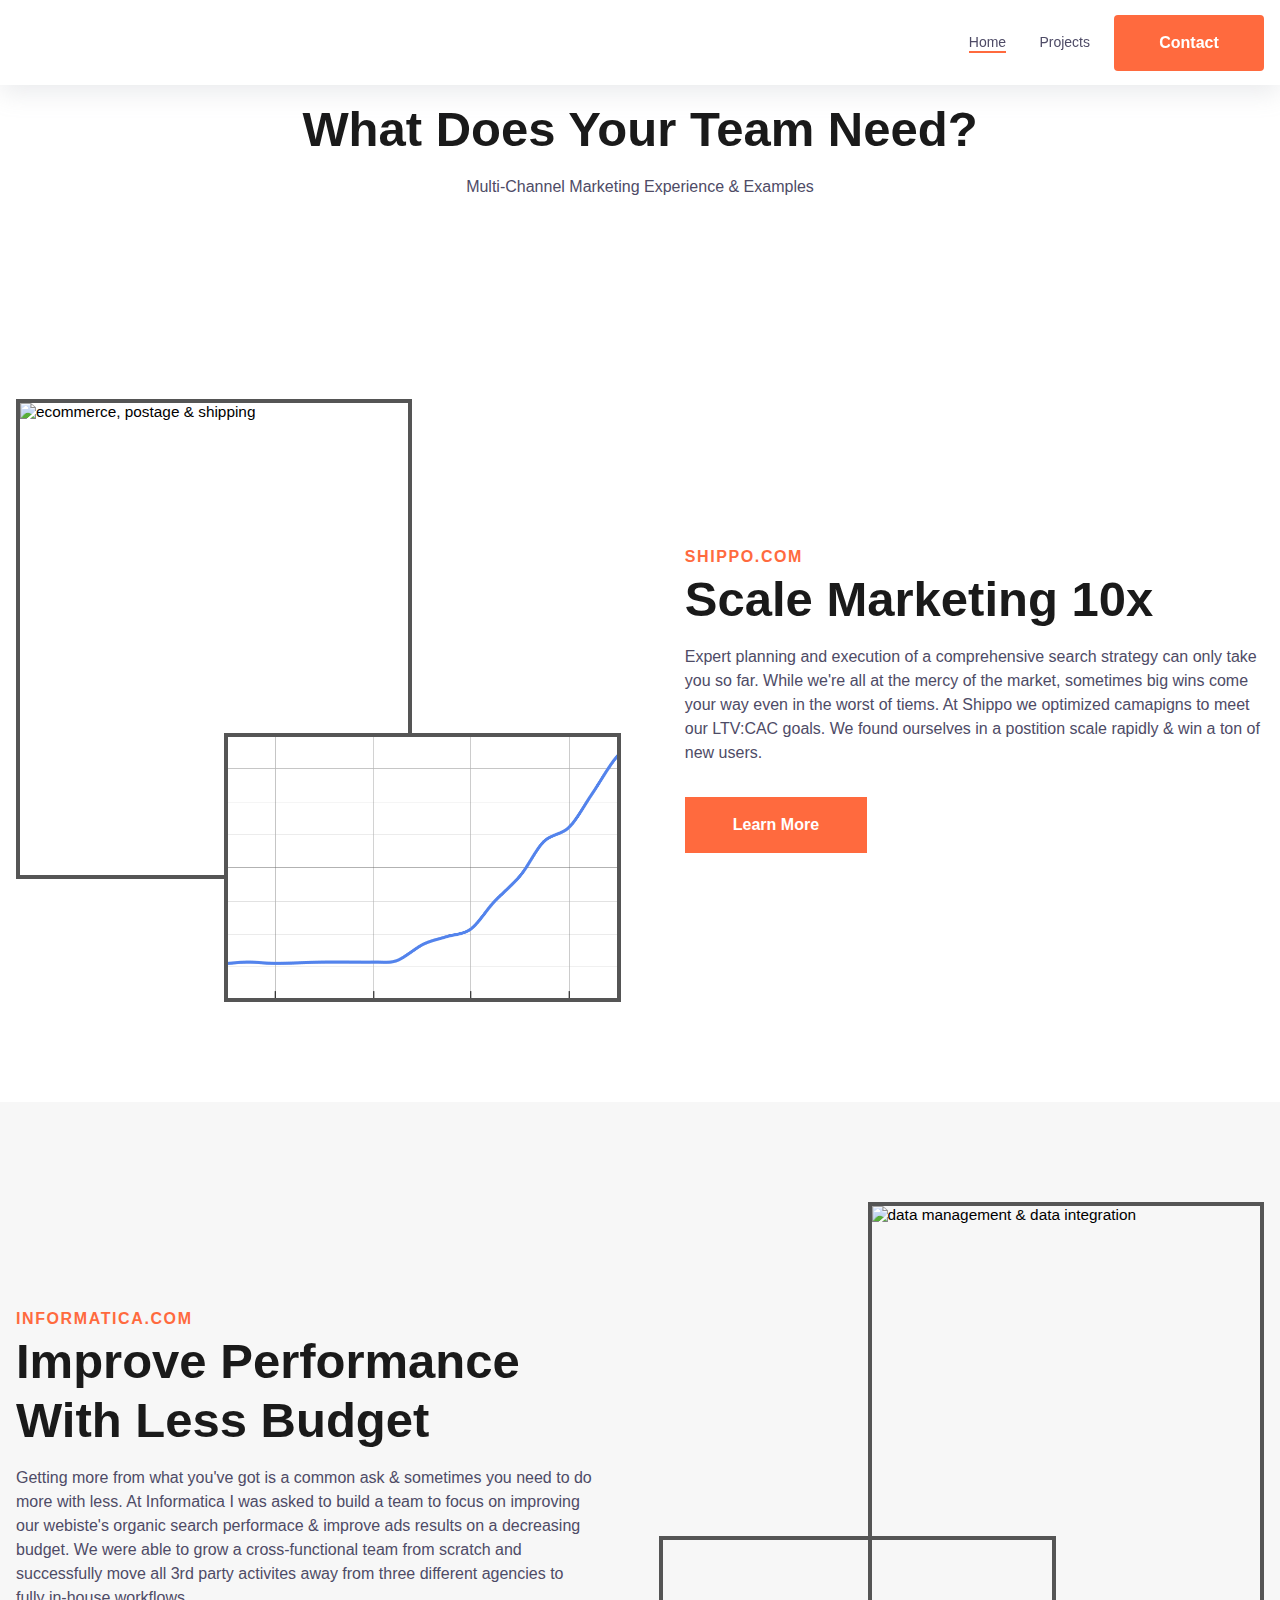
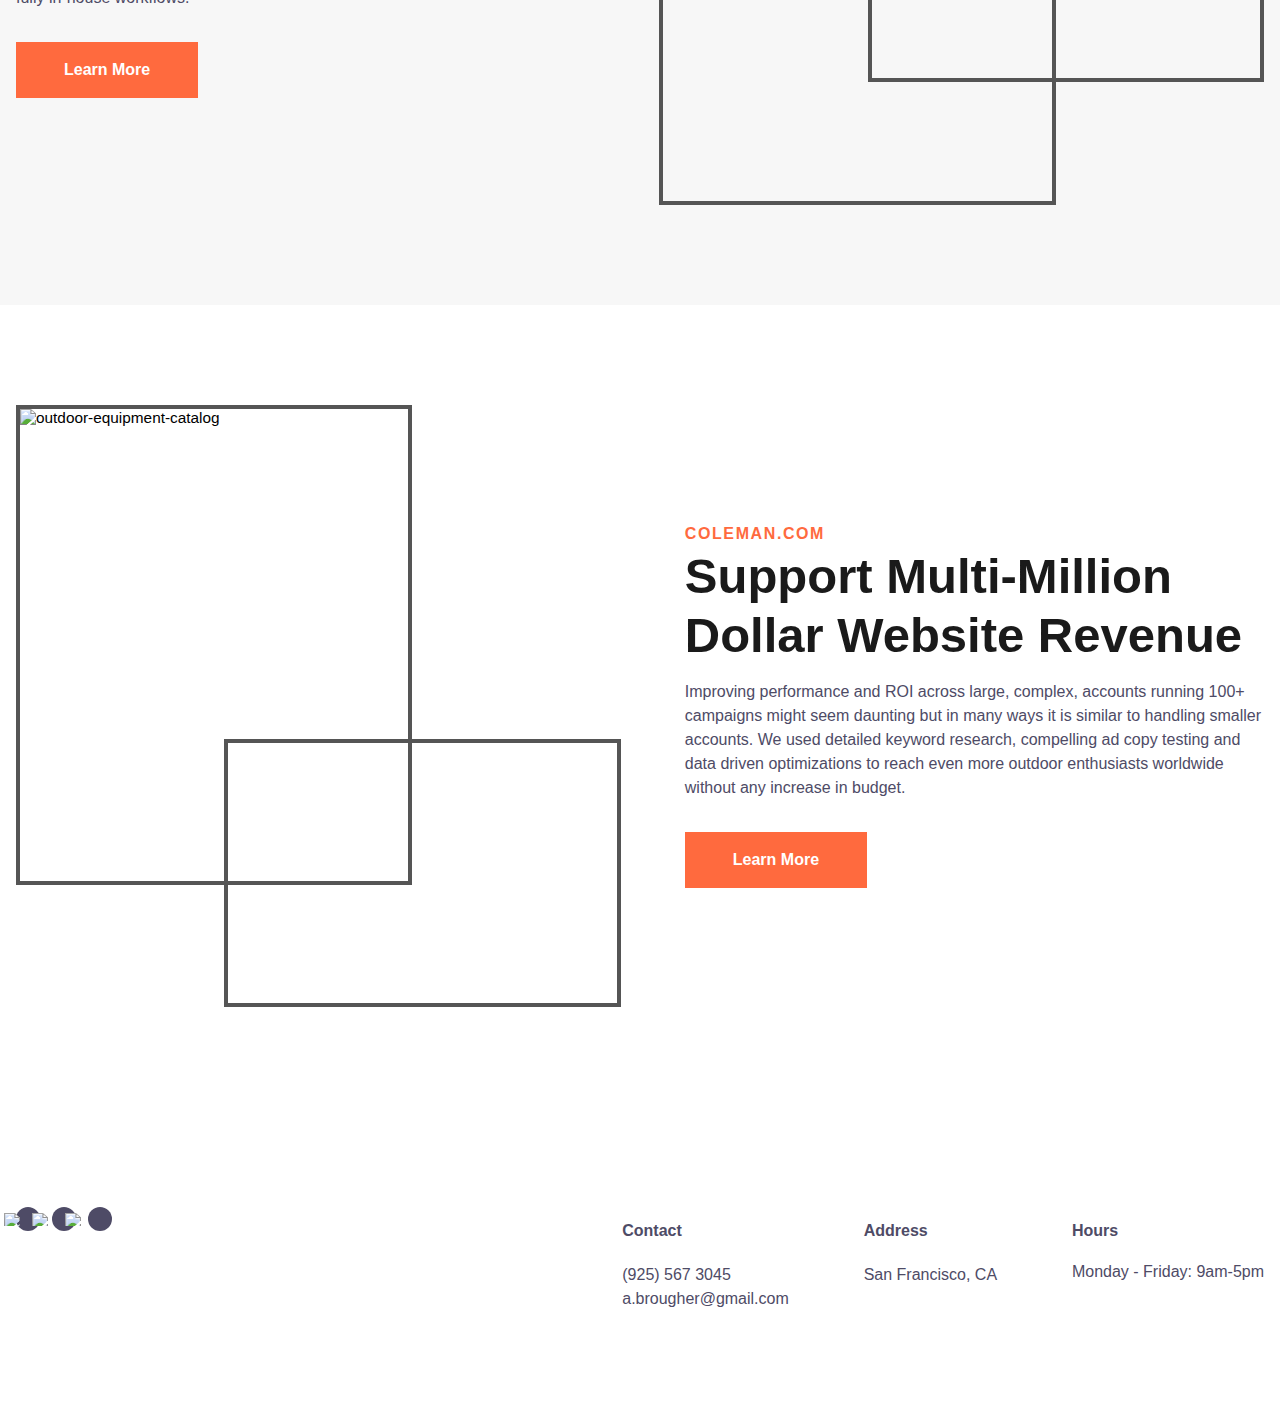
==== commit f9c544fc: "Update projects.html" ====
--- a/projects.html
+++ b/projects.html
@@ -10,7 +10,7 @@
 <!-- End Google Tag Manager -->
   <meta charset="UTF-8">
   <meta name="viewport" content="width=device-width, initial-scale=1.0">
-  <title>Staging | Home Page</title>
+  <title>Marketing Projects | Simple Portfolio</title>
   <link rel="stylesheet" href="styles-code-stitch.css">
 <script type="text/javascript" src="js/code-stitch.js"></script>
 </head>
